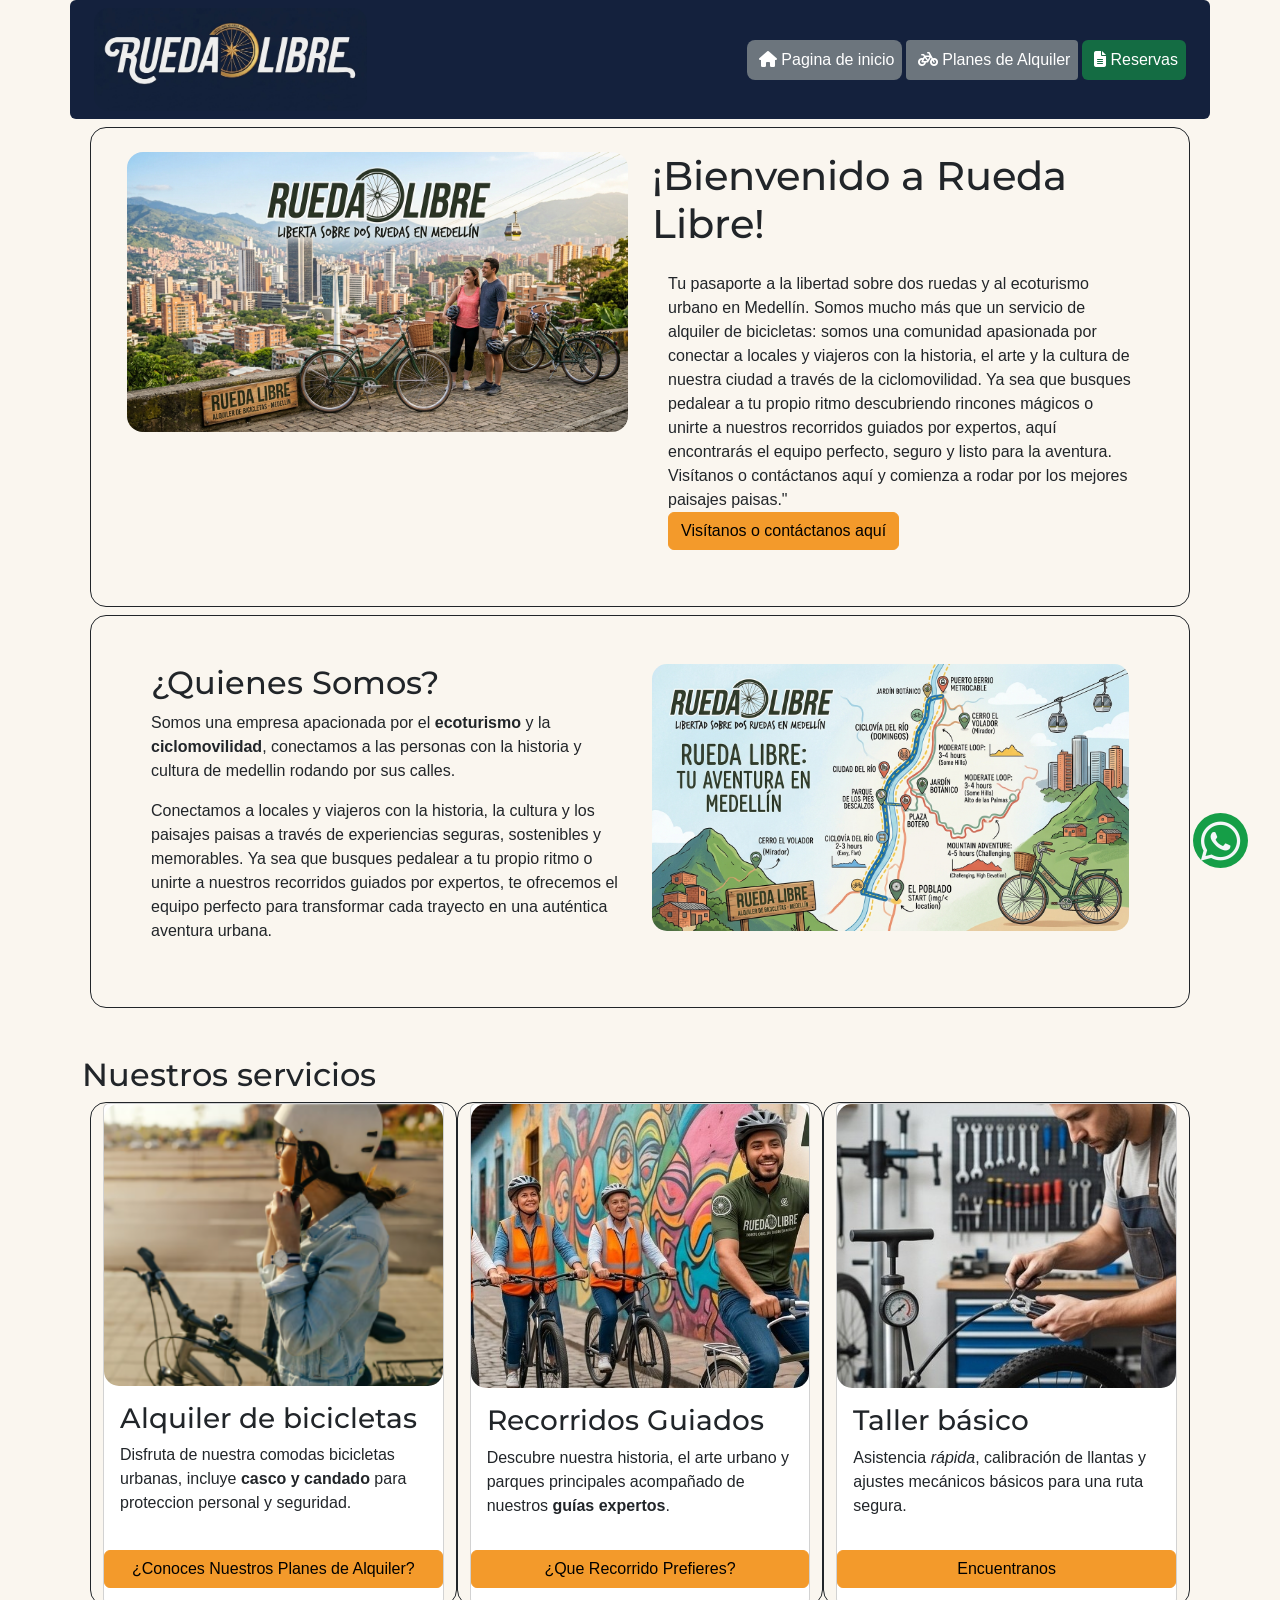
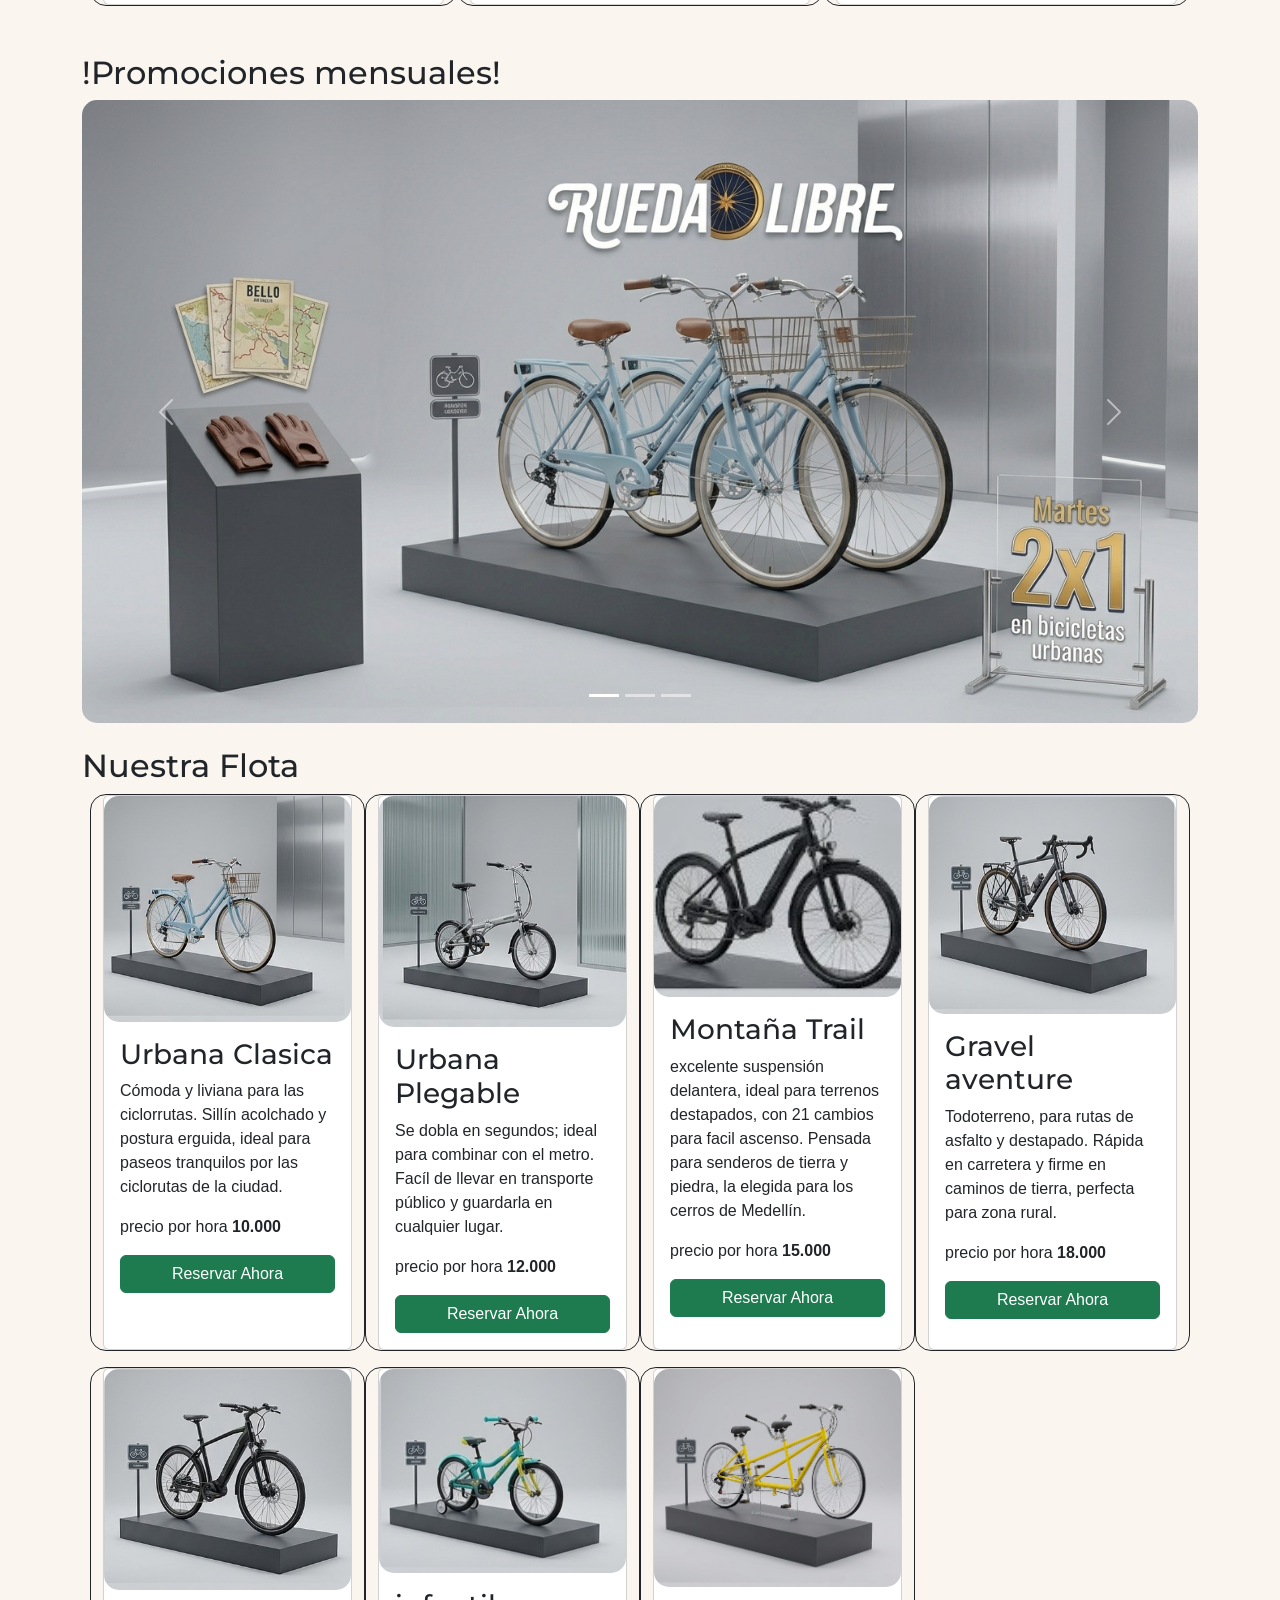
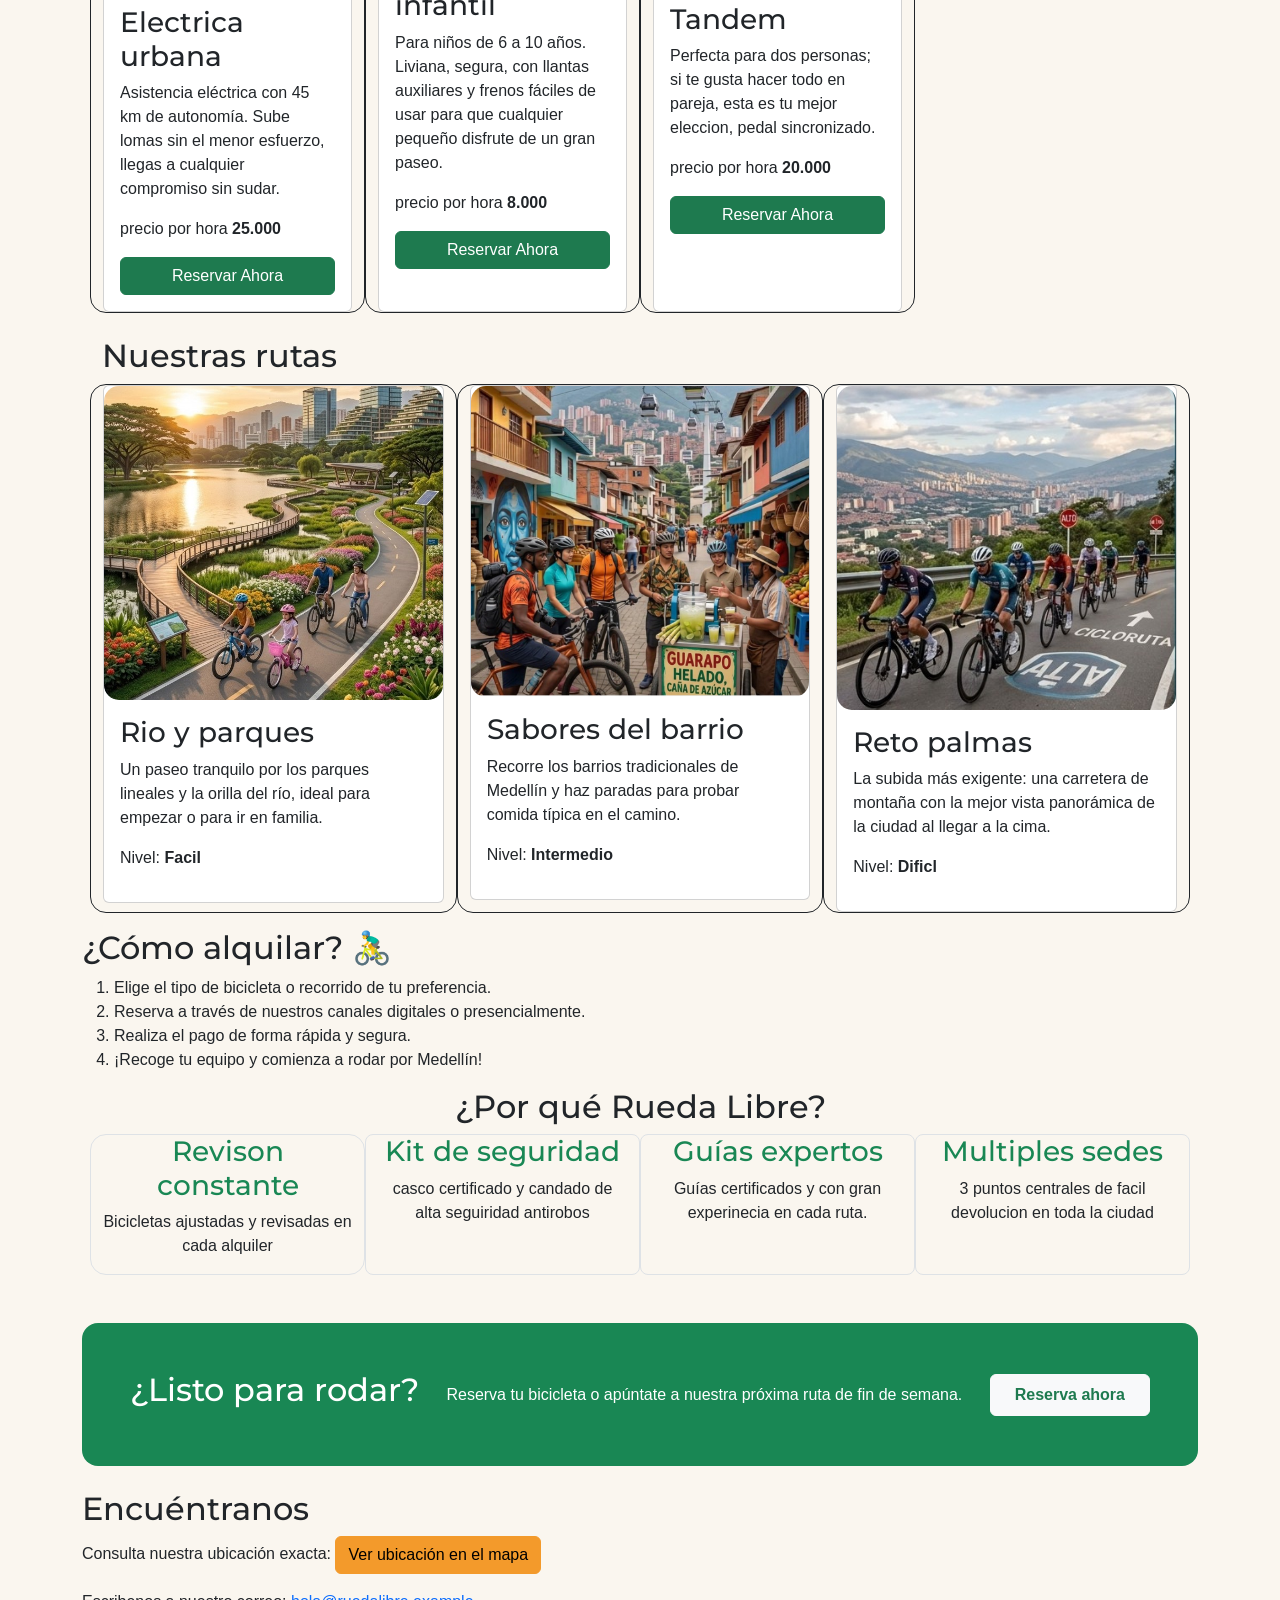
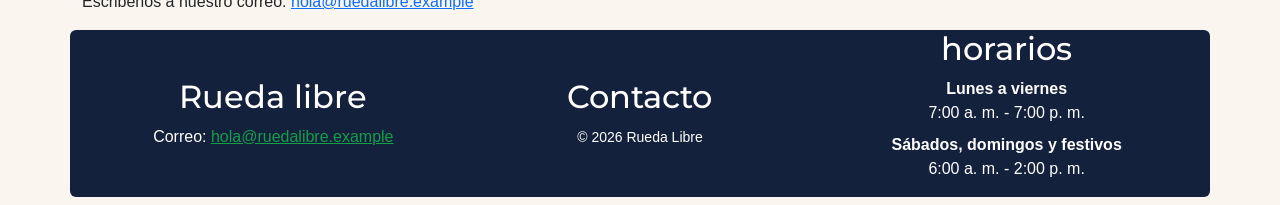
==== index.html @ fce4735b "Rueda Libre v2.0" ====
<!DOCTYPE html>
<html lang="es">

<head>
    <meta charset="UTF-8">
    <meta name="viewport" content="width=device-width, initial-scale=1.0">
    <link rel="stylesheet" href="https://cdn.jsdelivr.net/npm/bootstrap@5.3.8/dist/css/bootstrap.min.css">
    <link rel="stylesheet" href="https://cdnjs.cloudflare.com/ajax/libs/font-awesome/6.7.2/css/all.min.css">
    <link rel="stylesheet" href="https://cdnjs.cloudflare.com/ajax/libs/font-awesome/6.7.2/css/all.css"
        integrity="sha512-GmZYQ9SKTnOea030Tbiat0Y+jhnYLIpsGAe6QTnToi8hI2nNbVMETHeK4wm4MuYMQdrc38x+sX77+kVD01eNsQ=="
        crossorigin="anonymous" referrerpolicy="no-referrer">
    <link rel="preconnect" href="https://fonts.googleapis.com">
    <link rel="preconnect" href="https://fonts.gstatic.com" crossorigin>
    <link href="https://fonts.googleapis.com/css2?family=Montserrat:ital,wght@0,100..900;1,100..900&display=swap"
        rel="stylesheet">
    <link rel="stylesheet" href="./css/style.css">
    <title>Rueda Libre | Alquiler de bicicletas Medellin</title>
</head>

<body>
    <header class="container rounded-2">
        <nav class="navbar navbar-expand-lg w-100">
            <div class="container-fluid">
                <img src="./img/logo.jpeg" alt="logo rueda libre">
                <button class="navbar-toggler bg-light" type="button" data-bs-toggle="collapse" data-bs-target="#menuPrincipal" aria-expanded="false"
                    aria-label="Toggle navigation">
                    <span class="navbar-toggler-icon"></span>
                </button>
                <div class="collapse navbar-collapse" id="menuPrincipal">
                    <ul class="navbar-nav ms-auto">
                        <li class="nav-item py-1">
                            <a class="nav-link active text-white btn btn-lg btn-outline-secondary w-100" aria-current="page" href="index.html"><i class="fa-solid fa-house mx-1"></i>Pagina de inicio</a>
                        </li>
                        <li class="nav-item p-1">
                            <a class="nav-link active text-white btn btn btn-sm btn-outline-secondary w-100" href="./paginas/Tarifas.html"><i class="fa-solid fa-bicycle mx-1"></i>Planes de Alquiler</a>
                        </li>
                        <li class="nav-item py-1">
                            <a class="nav-link active text-white btn btn-success w-100" href="./paginas/Reservas.html"><i class="fa-solid fa-file-lines mx-1"></i>Reservas</a>
                        </li>
                    </ul>
                </div>
            </div>
        </nav>
    </header>
    <main class="container">

<!--------------------- Seccion inicial de bienvenida ----->

        <section class="row mb-2 border border-dark rounded-4 p-4">
            <div class="col-md-6 ">
                <img src="./img/portada.jpeg" class="img-fluid rounded-4" alt="portada, ciclas recorriendo medellin">
            </div>
            <div class="col-md-6 d-flex flex-column">
                <h1>¡Bienvenido a Rueda Libre!</h1>
                <p class="p-3">
                    Tu pasaporte a la libertad sobre dos ruedas
                    y al ecoturismo urbano en Medellín. Somos mucho más que un servicio de
                    alquiler de bicicletas: somos una comunidad apasionada por conectar a
                    locales y viajeros con la historia, el arte y la cultura de nuestra ciudad
                    a través de la ciclomovilidad. Ya sea que busques pedalear a tu propio ritmo
                    descubriendo rincones mágicos o unirte a nuestros recorridos guiados por
                    expertos, aquí encontrarás el equipo perfecto, seguro y listo para la aventura.
                    Visítanos o contáctanos aquí y comienza a rodar por los mejores paisajes paisas."
                    <br>
                    <a href="#encuentranos" class="btn btn-secondary">Visítanos o contáctanos aquí</a>
                </p>
            </div>
            

        </section>
        <section class="row mb-5 border border-dark rounded-4 p-5">            
            <div class="col-md-6">
                <h2>¿Quienes Somos?</h2>
                <p>Somos una empresa apacionada por el <strong>ecoturismo</strong> y la <strong>ciclomovilidad</strong>,
                    conectamos a las personas con la historia y cultura de medellin rodando por sus calles.</p>
                <p>
                    Conectamos a locales y viajeros con la historia, la cultura y los paisajes paisas a través de 
                    experiencias seguras, sostenibles y memorables. Ya sea que busques pedalear a tu propio ritmo 
                    o unirte a nuestros recorridos guiados por expertos, te ofrecemos el equipo perfecto para transformar 
                    cada trayecto en una auténtica aventura urbana.
                </p>
            </div>
            <div class="col-md-6">
                <img src="./img/ruta.jpeg" alt="Ruta del recorrido guiado" class="img-fluid">
            </div>
        </section>        

<!------------ Seccion de presentacion de servicios  --------------------------------->
        
<section class="mb-5">
            <h2>Nuestros servicios</h2>
            <div class="row">
                <div class="col-md-4 border border-dark rounded-4">
                    <div class="card h-100">
                        <img src="./img/alquiler-inicio.png" alt="" class="img-fluid">
                        <div class="card-body">
                            <h3>Alquiler de bicicletas</h3>
                            <p>Disfruta de nuestra comodas bicicletas urbanas, incluye<strong> casco y candado</strong>
                                para
                                proteccion personal y seguridad. </p>
                            </div>
                            <a href="./paginas/Tarifas.html#alquiler" class="btn btn-secondary w-100 mb-3">¿Conoces Nuestros Planes de Alquiler?</a>
                    </div>
                </div>
                <div class="col-md-4 border border-dark rounded-4">
                    <div class="card h-100">
                        <img src="./img/guias_rl.jpeg" alt="" class="img-fluid">
                        <div class="card-body">
                            <h3>Recorridos Guiados</h3>
                            <p>Descubre nuestra historia, el arte urbano y parques principales acompañado de nuestros
                                <strong>guías
                                    expertos</strong>.
                            </p>
                        </div>
                        <a href="./paginas/Tarifas.html#Rutas" class="btn btn-outline btn-secondary w-100 mb-3">¿Que Recorrido Prefieres?</a>
                    </div>
                </div>
                <div class="col-md-4 border border-dark rounded-4">
                    <div class="card h-100">
                        <img src="./img/taller.jpeg" alt="">
                        <div class="card-body">
                            <h3>Taller básico</h3>
                            <p>Asistencia <em>rápida</em>, calibración de llantas y ajustes mecánicos básicos para una
                                ruta
                                segura.
                            </p>
                        </div>
                        <a href="#encuentranos" class="btn btn-secondary w-100 mb-3">Encuentranos</a>
                    </div>

                </div>
            </div>

        </section>

<!--------------------- Seccion del carrusel ------------------------------>

        <section class="my-3">
            <h2>!Promociones mensuales!</h2>
            <div id="carouselExampleIndicators" class="carousel slide" data-bs-ride="carousel">
                <div class="carousel-indicators">
                    <button type="button" data-bs-target="#carouselExampleIndicators" data-bs-slide-to="0" class="active" aria-current="true" aria-label="Slide 1"></button>
                    <button type="button" data-bs-target="#carouselExampleIndicators" data-bs-slide-to="1" aria-label="Slide 2"></button>
                    <button type="button" data-bs-target="#carouselExampleIndicators" data-bs-slide-to="2" aria-label="Slide 3"></button>
                </div>
                <div class="carousel-inner">
                    <div class="carousel-item active" data-bs-interval="4000">
                    <img src="./img/clasica_promo.jpeg" class="d-block w-100" alt="foto de nuetsra ciclas urbanas en promocion de 2x1 los martes">
                    </div>
                    <div class="carousel-item" data-bs-interval="4000">
                    <img src="./img/elec_promo.jpeg" class="d-block w-100" alt="imagen de nuestra cicla en promocion 20 % de descuento en eléctricas de lunes a jueves">
                    </div>
                    <div class="carousel-item" data-bs-interval="4000">
                    <img src="./img/cumple_promo.jpeg" class="d-block w-100" alt="promocion, si cumples años, el recorrido guiado es gratis">
                    </div>
                </div>
                <button class="carousel-control-prev" type="button" data-bs-target="#carouselExampleIndicators" data-bs-slide="prev">
                    <span class="carousel-control-prev-icon" aria-hidden="true"></span>
                    <span class="visually-hidden">Anterior</span>
                </button>
                <button class="carousel-control-next" type="button" data-bs-target="#carouselExampleIndicators" data-bs-slide="next">
                    <span class="carousel-control-next-icon" aria-hidden="true"></span>
                    <span class="visually-hidden">Siguiente</span>
                </button>
            </div>
        </section>

<!--------------------- Seccion Para la flota ------------------------------------------>
        
        <section class="my-4">
            <h2>Nuestra Flota</h2>
            <div class="row">
                <div class="col-md-3 border border-dark rounded-4">
                    <div class="card h-100">
                        <img src="./img/urb_c.jpeg" alt="Bicicleta clasica Urbana" class="imf-fluid">
                        <div class="card-body d-flex flex-column">
                            <h3>Urbana Clasica</h3>
                            <p>Cómoda y liviana para las ciclorrutas. Sillín acolchado y postura erguida, ideal
                                para paseos tranquilos por las ciclorutas de la ciudad.</p>
                            <p>precio por hora <strong>10.000</strong></p>
                            <a class="btn btn-primary" href="../paginas/Reservas.html"
                                aria-label="reserva bicicleta urbana">Reservar Ahora</a>
                        </div>
                    </div>
                </div>
                <div class="col-md-3 border border-dark rounded-4">
                    <div class="card h-100">
                        <img src="./img/ubr_pl.jpeg" alt="Bicicleta urbana plegable" class="img-fluid">
                        <div class="card-body d-flex flex-column">
                            <h3>Urbana Plegable</h3>
                            <p>Se dobla en segundos; ideal para combinar con el metro. Facíl de llevar en transporte
                                público y guardarla en cualquier lugar.</p>
                            <p>precio por hora <strong>12.000</strong></p>
                            <a class="btn btn-primary" href="../paginas/Reservas.html"
                                aria-label="reserva bicicleta Urbana Plegable">Reservar Ahora</a>
                        </div>
                    </div>
                </div>
                <div class="col-md-3 border border-dark rounded-4">
                    <div class="card h-100">
                        <img src="./img/mont_tr.jpeg" alt="Bicicleta para montaña" class="img-fluid">
                        <div class="card-body d-flex flex-column">
                            <h3>Montaña Trail</h3>
                            <p>excelente suspensión delantera, ideal para terrenos destapados, con 21 cambios para
                                facil
                                ascenso. Pensada para senderos de tierra y piedra, la elegida para los cerros de
                                Medellín.</p>
                            <p>precio por hora <strong>15.000</strong></p>
                            <a class="btn btn-primary" href="../paginas/Reservas.html"
                                aria-label="reserva bicicleta Montaña Trail">Reservar Ahora</a>
                        </div>
                    </div>
                </div>
                <div class="col-md-3 border border-dark rounded-4">
                    <div class="card h-100">
                        <img src="./img/gr_av.jpeg" alt="Bicicleta Gravel aventure" class="img-fluid">
                        <div class="card-body d-flex flex-column">
                            <h3>Gravel aventure</h3>
                            <p>Todoterreno, para rutas de asfalto y destapado. Rápida en carretera y firme en
                                caminos de tierra,
                                perfecta para zona rural.</p>
                            <p>precio por hora <strong>18.000</strong></p>
                            <a class="btn btn-primary" href="../paginas/Reservas.html"
                                aria-label="reserva bicicleta Gravel Aventure">Reservar Ahora</a>
                        </div>
                    </div>
                </div>
            </div>
            <div class="row mt-3">
                <div class="col-md-3 border border-dark rounded-4">
                    <div class="card h-100">
                        <img src="./img/ele_urb.jpeg" alt="Bicicleta electrica urbana">
                        <div class="card-body d-flex flex-column">
                            <h3>Electrica urbana</h3>
                            <p>Asistencia eléctrica con 45 km de autonomía. Sube lomas sin el menor esfuerzo, llegas
                                a cualquier
                                compromiso sin sudar.</p>
                            <p>precio por hora <strong>25.000</strong></p>
                            <a class="btn btn-primary" href="../paginas/Reservas.html"
                                aria-label="reserva bicicleta Electrica Urbana">Reservar Ahora</a>
                        </div>
                    </div>
                </div>
                <div class="col-md-3 border border-dark rounded-4">
                    <div class="card h-100">
                        <img src="./img/infan.jpeg" alt="Bicicleta para niños">
                        <div class="card-body d-flex flex-column">
                            <h3>infantil</h3>
                            <p>Para niños de 6 a 10 años. Liviana, segura, con llantas auxiliares y frenos fáciles
                                de usar para
                                que
                                cualquier pequeño disfrute de un gran paseo.</p>
                            <p>precio por hora <strong>8.000</strong></p>
                            <a class="btn btn-primary" href="../paginas/Reservas.html"
                                aria-label="reserva bicicleta Infantil">Reservar Ahora</a>
                        </div>
                    </div>
                </div>
                <div class="col-md-3 border border-dark rounded-4">
                    <div class="card h-100">
                        <img src="./img/tad_av.jpeg" alt="Bicicleta Para dos personas">
                        <div class="card-body d-flex flex-column">
                            <h3>Tandem</h3>
                            <p>Perfecta para dos personas; si te gusta hacer todo en pareja, esta es tu mejor
                                eleccion, pedal
                                sincronizado.</p>
                            <p>precio por hora <strong>20.000</strong></p>
                            <a class="btn btn-primary " href="../paginas/Reservas.html"
                                aria-label="reserva bicicleta Tadem Aventure">Reservar Ahora</a>
                        </div>
                    </div>
                </div>
            </div>

        </section>

<!--------------------- Seccion para los recorridos guiados --------------------------------------->
        
        <section class="mb-3">
            <div class="row mt-3">
                <h2>Nuestras rutas</h2>
                <div class="col-md-4 border border-dark rounded-4">
                    <div class="card ">
                        <img src="./img/r_parque.jpeg" alt="Representacion de los recorridos rio y parques"
                            aria-label="Representacion del recorrido rio y parques">
                        <div class="card-body">
                            <h3>Rio y parques</h3>
                            <p>Un paseo tranquilo por los parques lineales y la orilla del río, ideal para empezar o
                                para ir en
                                familia.</p>
                            <p> Nivel: <strong>Facil</strong></p>
                        </div>
                    </div>
                </div>
                <div class="col-md-4 border border-dark rounded-4">
                    <div class="card ">
                        <img src="./img/r_barrio.jpeg" alt="Imagen barrio"
                            aria-label="representacion del recorrido en los barrios de medellin">                    
                        <div class="card-body">
                            <h3>Sabores del barrio</h3>
                            <p> Recorre los barrios tradicionales de Medellín y haz paradas para probar comida típica en el
                                camino.</p>
                            <p> Nivel: <strong>Intermedio</strong></p>
                        </div>
                    </div>
                </div>
                <div class="col-md-4 border border-dark rounded-4">
                    <div class="card">
                        <img src="./img/r_palmas.jpeg" alt="representacion palmas medellin"
                            aria-label="representacion del recorrido en el lugar palmas de medellin">
                        <div class="card-body">
                            <h3>Reto palmas</h3>
                            <p>La subida más exigente: una carretera de montaña con la mejor vista panorámica de la
                                ciudad
                                al llegar a la cima.</p>
                            <p>Nivel: <strong>Dificl</strong></p>
                        </div>
                    </div>
                </div>
        </section>

<!--------------------- Seccion de instrucciones, beneficios y contacto --------------------------------------->

        <section>
            <article>
                <h2>¿Cómo alquilar? 🚴‍♂️</h2>
                <ol>
                    <li>Elige el tipo de bicicleta o recorrido de tu preferencia.</li>
                    <li>Reserva a través de nuestros canales digitales o presencialmente.</li>
                    <li>Realiza el pago de forma rápida y segura.</li>
                    <li>¡Recoge tu equipo y comienza a rodar por Medellín!</li>
                </ol>
            </article>            
        </section>
        <section>
            <div class="text-center mb-5">
                <h2>¿Por qué Rueda Libre?</h2>
                <div class="row">
                    <div class="col-md-3 border rounded-4">
                        <h3 class="text-success">Revison constante</h3>
                        <p>Bicicletas ajustadas y revisadas en cada alquiler</p>
                    </div>
                    <div class="col-md-3 border rounded-3">
                        <h3 class="text-success">Kit de seguridad</h3>
                        <p>casco certificado y candado de alta seguiridad antirobos</p>
                    </div>
                    <div class="col-md-3 border rounded-3">
                        <h3 class="text-success">Guías expertos</h3>
                        <p>Guías certificados y con gran experinecia en cada ruta.</p>
                    </div>
                    <div class="col-md-3 border rounded-3">
                        <h3 class="text-success">Multiples sedes</h3>
                        <p>3 puntos centrales de facil devolucion en toda la ciudad</p>
                    </div>
                </div>
            </div>
            <div
                class="text-primary bg-success p-4 p-md-5 rounded-4 d-flex flex-column flex-md-row justify-content-between align-items-center gap-4">
                <h2 class="text-white">¿Listo para rodar?</h2>
                <p class="mb-0 text-white">Reserva tu bicicleta o apúntate a nuestra próxima ruta de fin de
                    semana.</p>
                <a href="../paginas/Reservas.html" class="btn btn-light fw-bold px-4 py-2 text-primary text-nowrap">
                    Reserva ahora
                </a>
            </div>
        </section>

        <section class="mt-4" id="encuentranos">
            <h2>Encuéntranos</h2>
            <p>Consulta nuestra ubicación exacta: <a href="https://maps.google.com" target="_blank" class="btn btn-secondary">Ver ubicación en el
                    mapa</a></p>
            <p>Escribenos a nuestro correo: <a href="mailto:hola@ruedalibre.example">hola@ruedalibre.example</a></p>

        </section>
    </main>

<!--------------------- Seccion para boton flotante y footer --------------------------------------->

    <aside>
        <a href="https://wa.me/573113039685" target="_blank" class="whatsapp-flotante" aria-label="Contáctanos por WhatsApp">
            <i class="fa-brands fa-whatsapp"></i></a>
    </aside>
<!--------------------------------------------------------------------------------------------------------->    
    <footer class="container rounded-2">
        <div class="row">
            <div class="col-md-4 text-center mt-5">
                <h2>Rueda libre</h2>
                <address>
                    Correo: <a href="mailto:hola@ruedalibre.example">hola@ruedalibre.example</a>
                </address>
            </div>

            <div class="col-md-4 text-center mt-5">
                <h2>Contacto</h2>
                <small>&copy; 2026 Rueda Libre</small>
            </div>

            <div class="col-md-4 text-center">
                <h2>horarios</h2>
                <dl>
                    <dt>Lunes a viernes</dt>
                    <dd>7:00 a. m. - 7:00 p. m.</dd>
                    <dt>Sábados, domingos y festivos</dt>
                    <dd>6:00 a. m. - 2:00 p. m.</dd>
                </dl>
            </div>
        </div>


    </footer>
    <script src="https://cdn.jsdelivr.net/npm/bootstrap@5.3.3/dist/js/bootstrap.bundle.min.js"></script>
</body>

</html>
---- css/style.css ----
:root {
    --fuente-titulos: "Montserrat", sans-serif;
    --fuente-texto: "Open Sans", sans-serif;
    --verde-ruta: #1E7A4F;
    --naranja-pedal: #F39A2B;
    --azul-noche: #14213D;
    --crema: #FAF6EF;
    --gris-asfalto: #5B6470;
    
    --bs-primary: var(--verde-ruta);
    --bs-primary-rgb: 30, 122, 79;
    --bs-secondary:var(--naranja-pedal);
    --bs-secondary-rgb: 243, 154, 43;
}
.btn-primary{
    --bs-btn-bg: var(--verde-ruta);
    --bs-btn-border-color: var(--verde-ruta);
    --bs-btn-color: white;
    --bs-btn-hover-bg: var(--azul-noche);
    --bs-btn-hover-border-color: var(--verde-ruta);
}
.btn-secondary{
    --bs-btn-bg: #F39A2B;
    --bs-btn-color: black;
    --bs-btn-border-color: #F39A2B;
    --bs-btn-hover-bg: var(--azul-noche);
    --bs-btn-hover-border-color: #c9791e;
}
*,
*::before,
*::after {
    box-sizing: border-box;
}
body {
    font-family: var(--fuente-texto);
    width: 100%;
    min-height: 100vh;
    background-color: var(--crema);    
}
header{
    background-color: var(--azul-noche);
    color: white;
          
}
header .btn:hover {
    transform: scale(0.9);
    transition: 0.2s;
}
header img{
    width: 25%;
    height: auto;
}
.row{
    margin: 0.5rem;
    border-radius: 15%;
}
main, header, footer{
    max-width: 70rem;
    margin: 0 auto;
    padding: 0 1rem;    
}
h1, h2, h3, h4, h5, h6 {
    font-family: var(--fuente-titulos);
}
img{
    max-width: 100%;
    height: auto;
    border-radius: 15px;
    
}
.celda-electrica{
    position: relative;
}

.etiqueta-nuevo {
    position: absolute;
    top: 0.2rem; 
    right: 0.5rem; 
    background-color: var(--verde-ruta);
    color: #ffffff;
    padding: 0.15rem 0.5rem;
    font-size: 0.7rem;
    font-weight: 700;
    border-radius: 999px;
}
footer{
    width: 100%;
    background-color: var(--azul-noche);
    color: white;
    padding: 0 0.5rem;
}  
footer a{
    color: #159e47;
}

table {
    width: 100%;
    border-collapse: collapse;
    margin-bottom: 1.5rem;
}
th, td {
    padding: 0.8rem 1rem;
    border: 1px solid;
    text-align: left;
}

/*=============== formulario ===============*/

legend{
    font-weight: 700;
    padding: 0 0.5rem;
}

form input, select, textarea{
    width: 100%;
    padding: 0.8rem;
    border: 1px solid;
    border-radius: 4px;
}
form div:has(input[type="radio"]){
    flex-direction: row;
    align-items: center;
    gap: 0.5rem;
    width: auto;
}




/* ============================== boton whatsapp flotante =================*/
.whatsapp-flotante {
    position: fixed;
    bottom: 2rem;
    right: 2rem;
    background-color: #159e47;
    color: rgb(230, 228, 228);
    
    border-radius: 50%;
    width: 55px;
    height: 55px;
    align-items: center;
    justify-content: center;    
}
.whatsapp-flotante i {
    font-size: 45px;
    color: #f4f6f8;
    line-height: 1;
    padding: 8px;
    position: relative;
    bottom: 2px;
    
}
.whatsapp-flotante :hover{
    transform: scale(1.2);
}
/*========================= botones y enlaces =====================*/
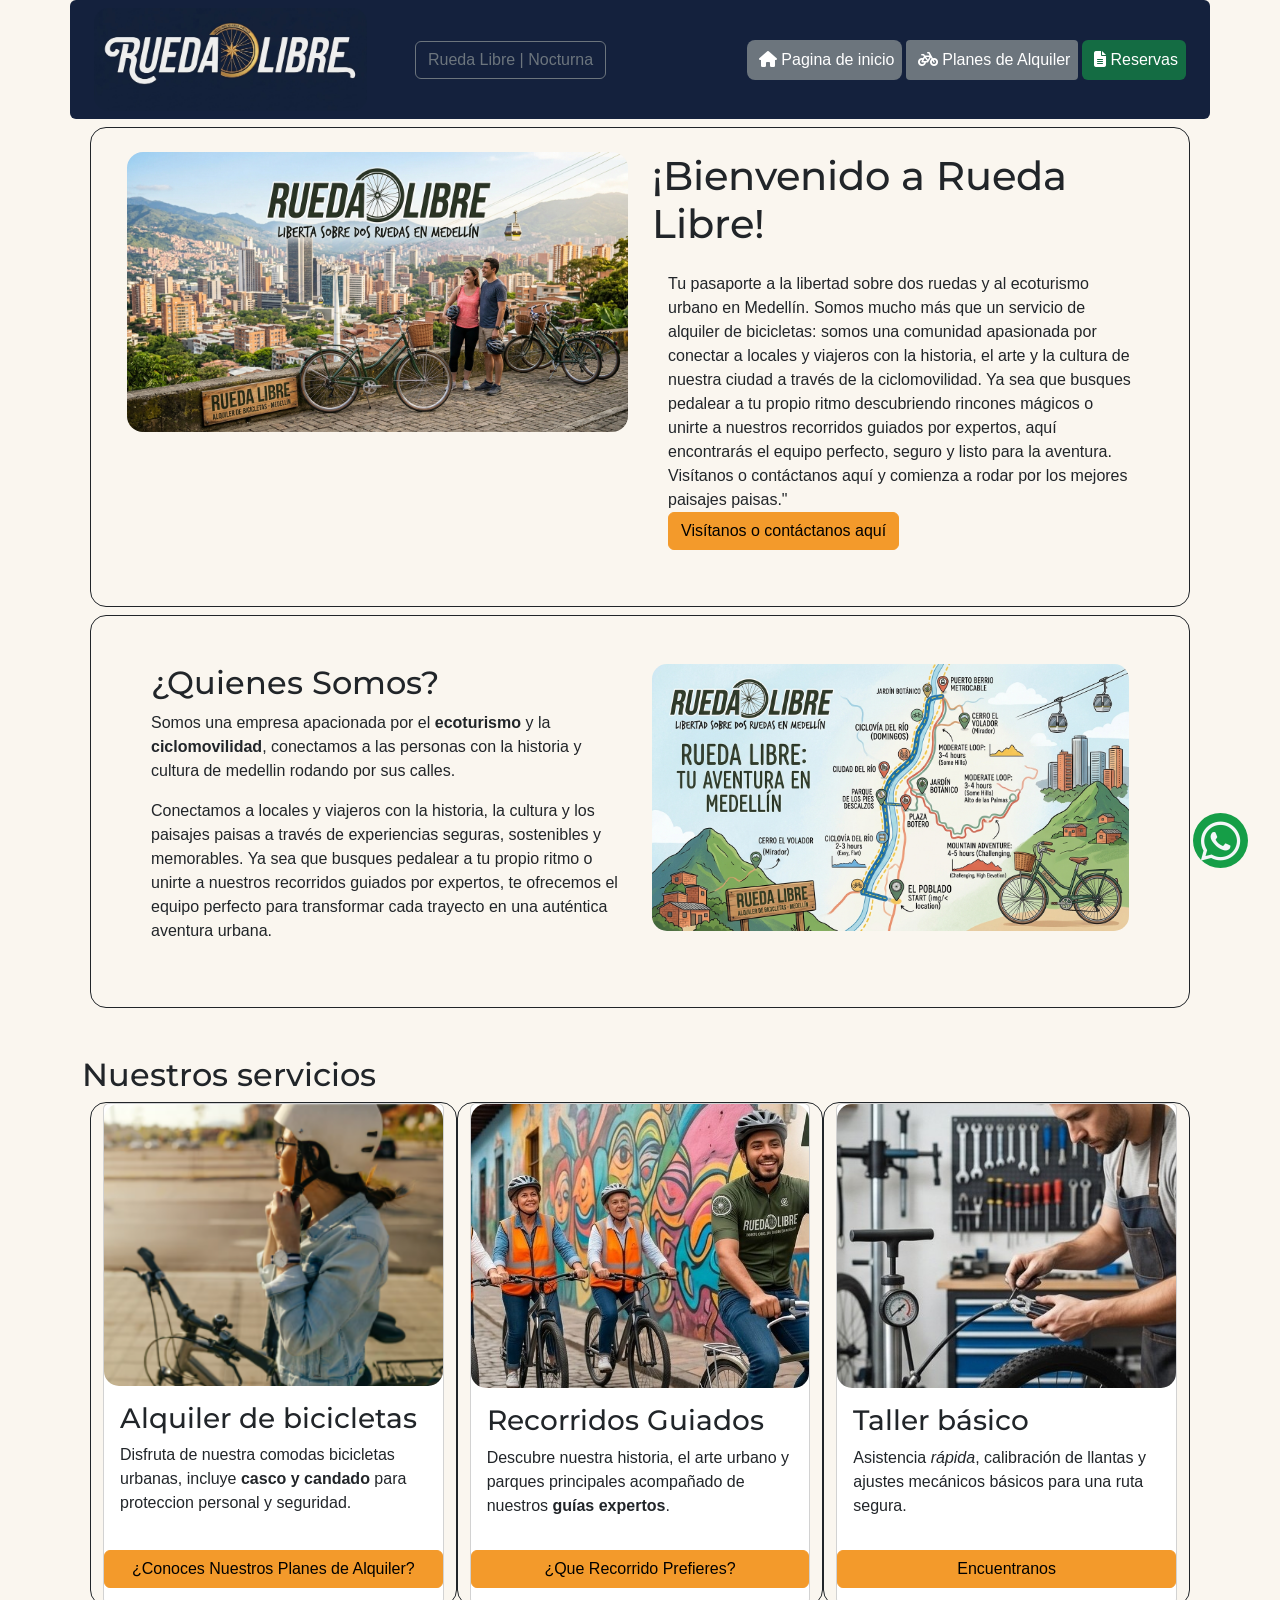
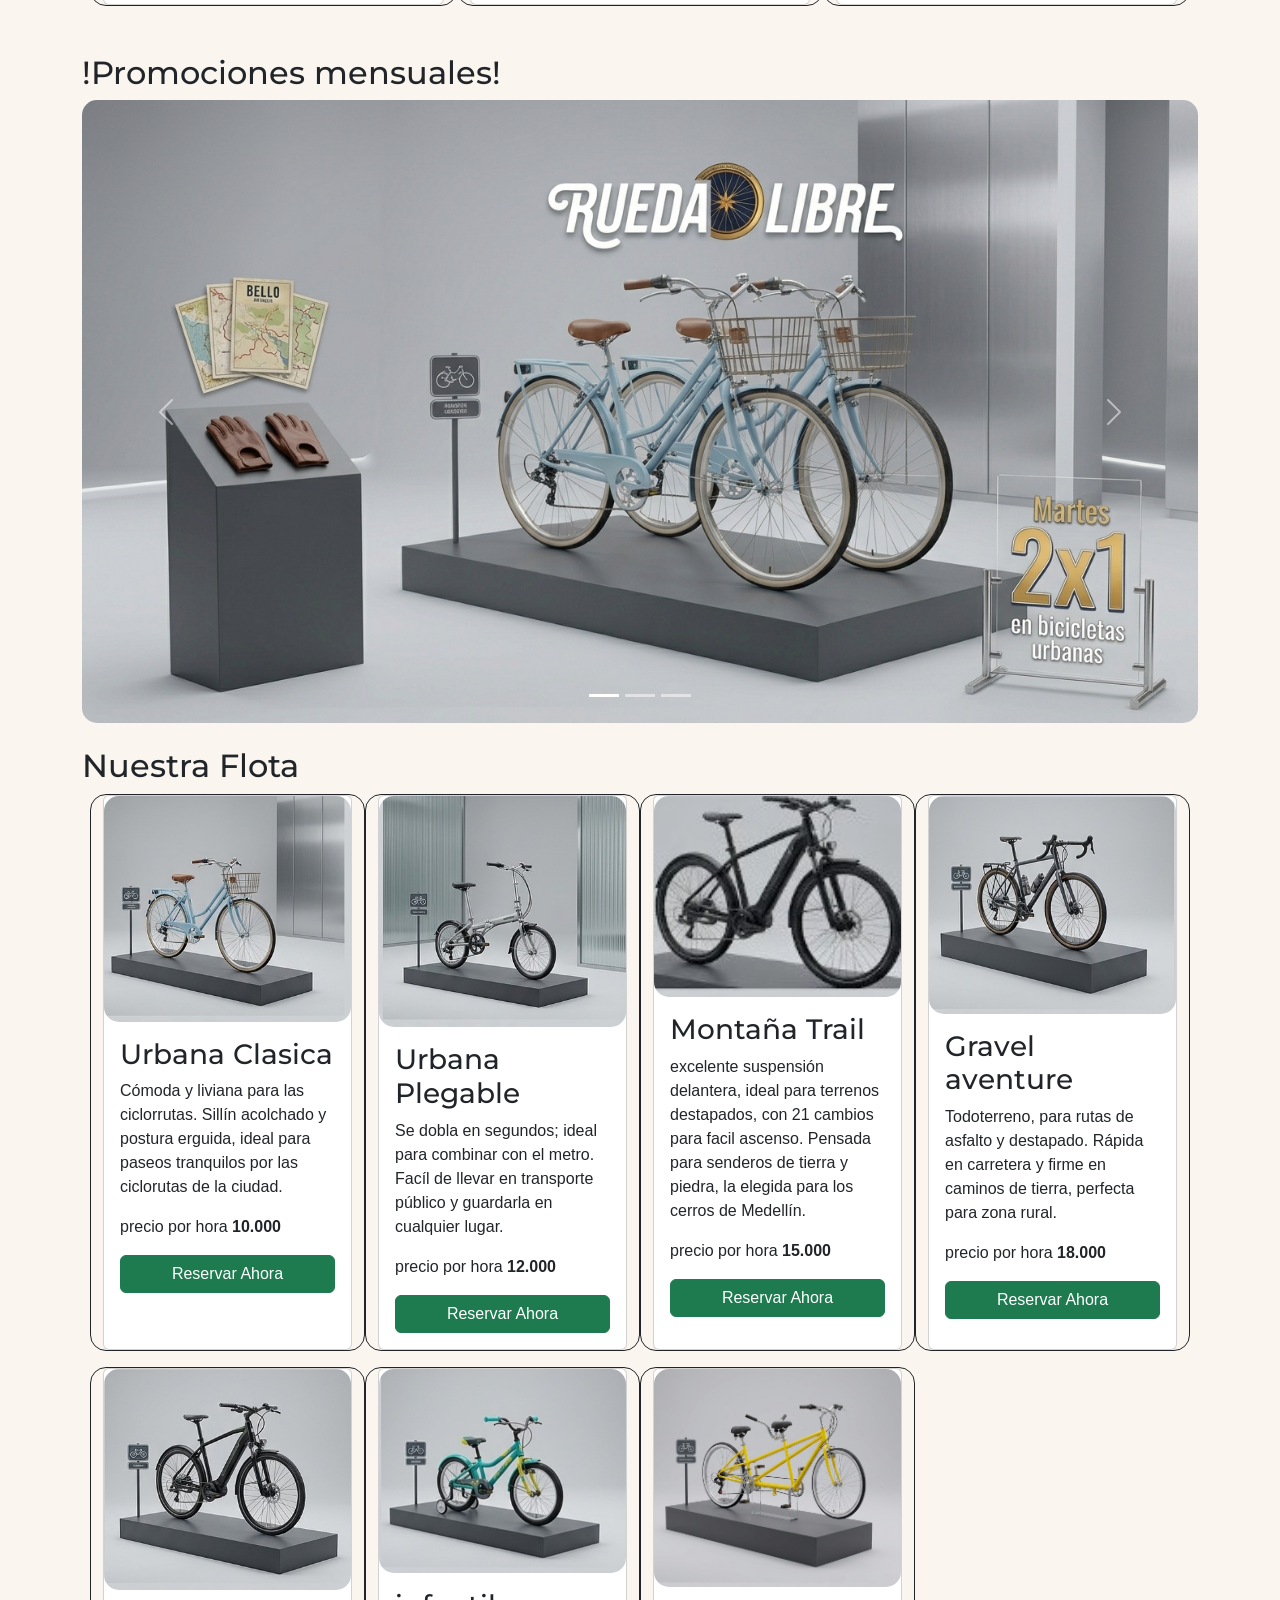
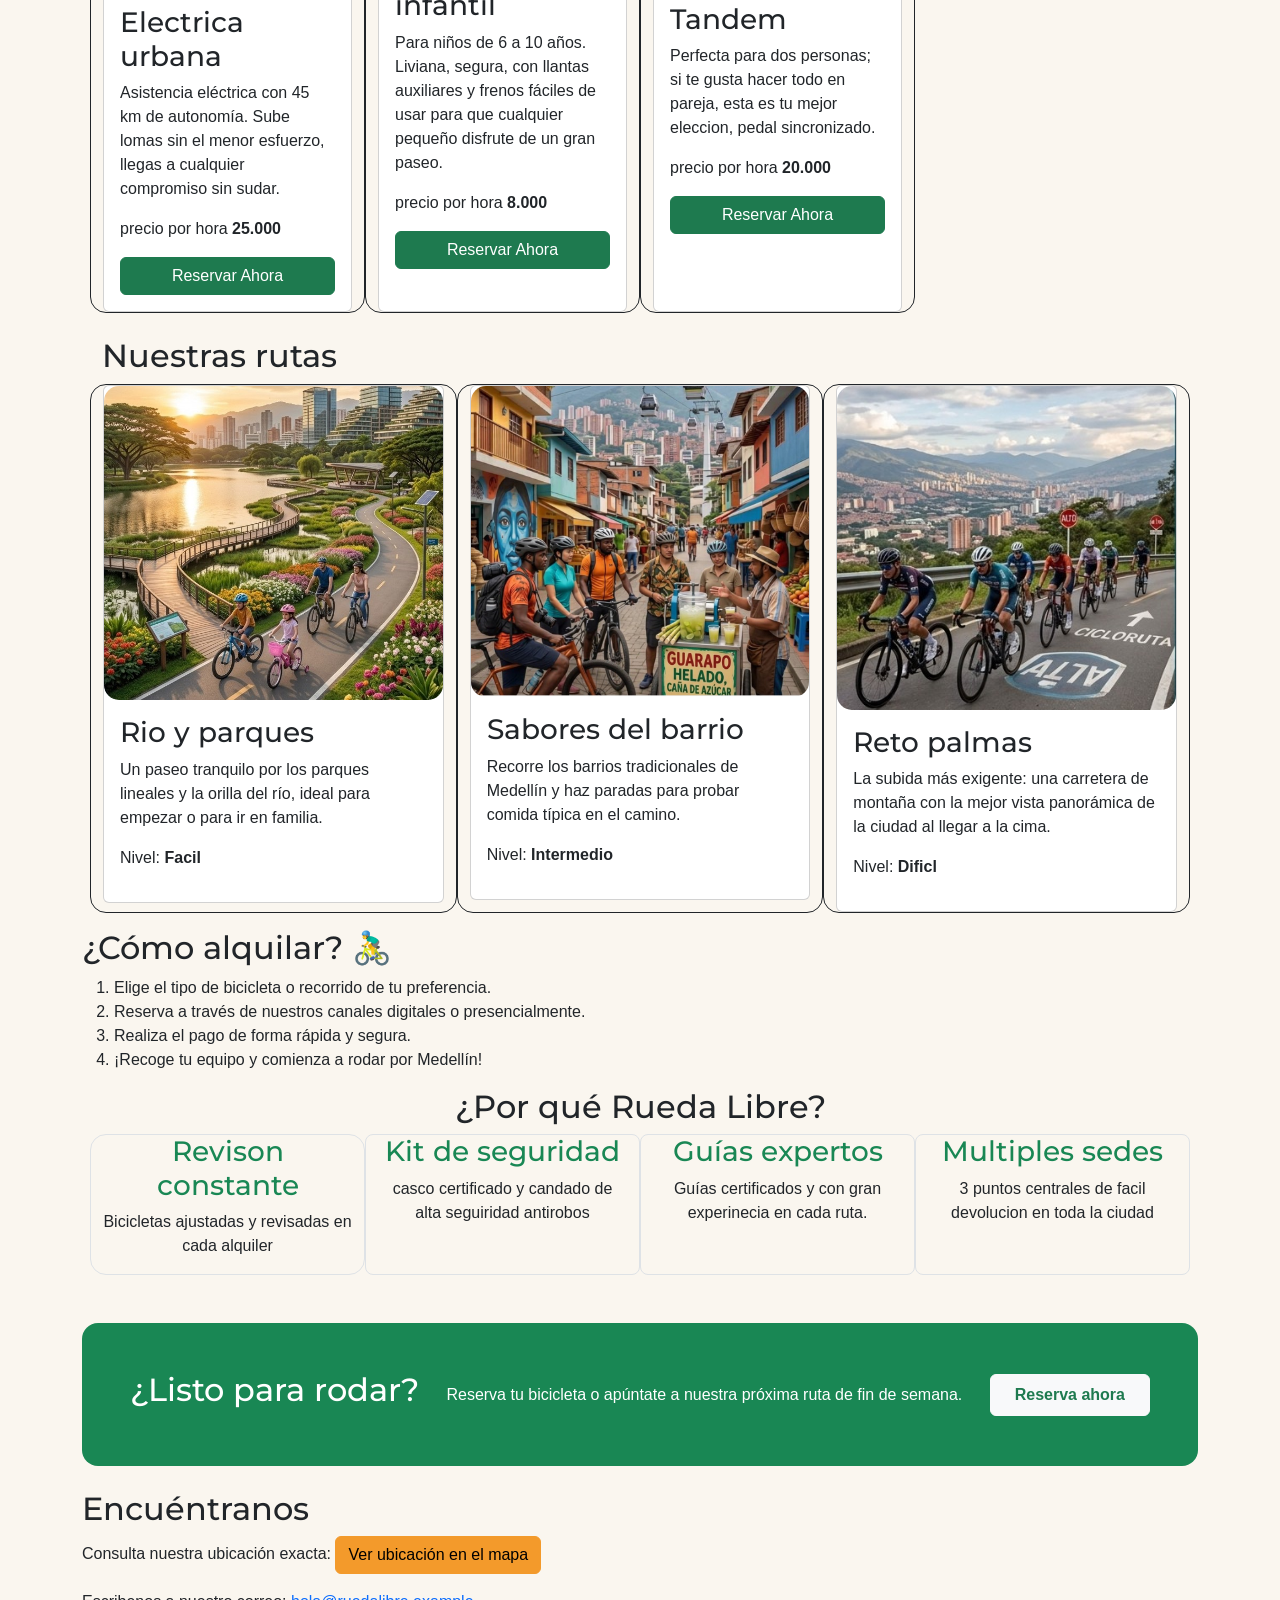
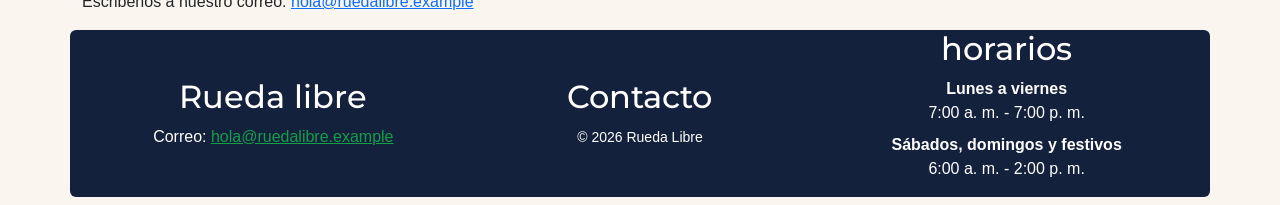
==== commit 2c6aeb15: "feat: empiezo con rueda nocturna" ====
--- a/index.html
+++ b/index.html
@@ -22,6 +22,11 @@
         <nav class="navbar navbar-expand-lg w-100">
             <div class="container-fluid">
                 <img src="./img/logo.jpeg" alt="logo rueda libre">
+<!-----------------------------------===============================btn Rueda libre | nocturna =====--->                
+                <a href="./nocturna/prototipo.html" class="btn btn-outline-secondary mx-5">
+                    Rueda Libre | Nocturna
+                </a>
+                
                 <button class="navbar-toggler bg-light" type="button" data-bs-toggle="collapse" data-bs-target="#menuPrincipal" aria-expanded="false"
                     aria-label="Toggle navigation">
                     <span class="navbar-toggler-icon"></span>
@@ -178,7 +183,7 @@
                             <p>Cómoda y liviana para las ciclorrutas. Sillín acolchado y postura erguida, ideal
                                 para paseos tranquilos por las ciclorutas de la ciudad.</p>
                             <p>precio por hora <strong>10.000</strong></p>
-                            <a class="btn btn-primary" href="../paginas/Reservas.html"
+                            <a class="btn btn-primary" href="./paginas/Reservas.html"
                                 aria-label="reserva bicicleta urbana">Reservar Ahora</a>
                         </div>
                     </div>
@@ -191,7 +196,7 @@
                             <p>Se dobla en segundos; ideal para combinar con el metro. Facíl de llevar en transporte
                                 público y guardarla en cualquier lugar.</p>
                             <p>precio por hora <strong>12.000</strong></p>
-                            <a class="btn btn-primary" href="../paginas/Reservas.html"
+                            <a class="btn btn-primary" href="./paginas/Reservas.html"
                                 aria-label="reserva bicicleta Urbana Plegable">Reservar Ahora</a>
                         </div>
                     </div>
@@ -206,7 +211,7 @@
                                 ascenso. Pensada para senderos de tierra y piedra, la elegida para los cerros de
                                 Medellín.</p>
                             <p>precio por hora <strong>15.000</strong></p>
-                            <a class="btn btn-primary" href="../paginas/Reservas.html"
+                            <a class="btn btn-primary" href="./paginas/Reservas.html"
                                 aria-label="reserva bicicleta Montaña Trail">Reservar Ahora</a>
                         </div>
                     </div>
@@ -220,7 +225,7 @@
                                 caminos de tierra,
                                 perfecta para zona rural.</p>
                             <p>precio por hora <strong>18.000</strong></p>
-                            <a class="btn btn-primary" href="../paginas/Reservas.html"
+                            <a class="btn btn-primary" href="./paginas/Reservas.html"
                                 aria-label="reserva bicicleta Gravel Aventure">Reservar Ahora</a>
                         </div>
                     </div>
@@ -236,7 +241,7 @@
                                 a cualquier
                                 compromiso sin sudar.</p>
                             <p>precio por hora <strong>25.000</strong></p>
-                            <a class="btn btn-primary" href="../paginas/Reservas.html"
+                            <a class="btn btn-primary" href="./paginas/Reservas.html"
                                 aria-label="reserva bicicleta Electrica Urbana">Reservar Ahora</a>
                         </div>
                     </div>
@@ -251,7 +256,7 @@
                                 que
                                 cualquier pequeño disfrute de un gran paseo.</p>
                             <p>precio por hora <strong>8.000</strong></p>
-                            <a class="btn btn-primary" href="../paginas/Reservas.html"
+                            <a class="btn btn-primary" href="./paginas/Reservas.html"
                                 aria-label="reserva bicicleta Infantil">Reservar Ahora</a>
                         </div>
                     </div>
@@ -265,7 +270,7 @@
                                 eleccion, pedal
                                 sincronizado.</p>
                             <p>precio por hora <strong>20.000</strong></p>
-                            <a class="btn btn-primary " href="../paginas/Reservas.html"
+                            <a class="btn btn-primary " href="./paginas/Reservas.html"
                                 aria-label="reserva bicicleta Tadem Aventure">Reservar Ahora</a>
                         </div>
                     </div>
@@ -359,7 +364,7 @@
                 <h2 class="text-white">¿Listo para rodar?</h2>
                 <p class="mb-0 text-white">Reserva tu bicicleta o apúntate a nuestra próxima ruta de fin de
                     semana.</p>
-                <a href="../paginas/Reservas.html" class="btn btn-light fw-bold px-4 py-2 text-primary text-nowrap">
+                <a href="./paginas/Reservas.html" class="btn btn-light fw-bold px-4 py-2 text-primary text-nowrap">
                     Reserva ahora
                 </a>
             </div>
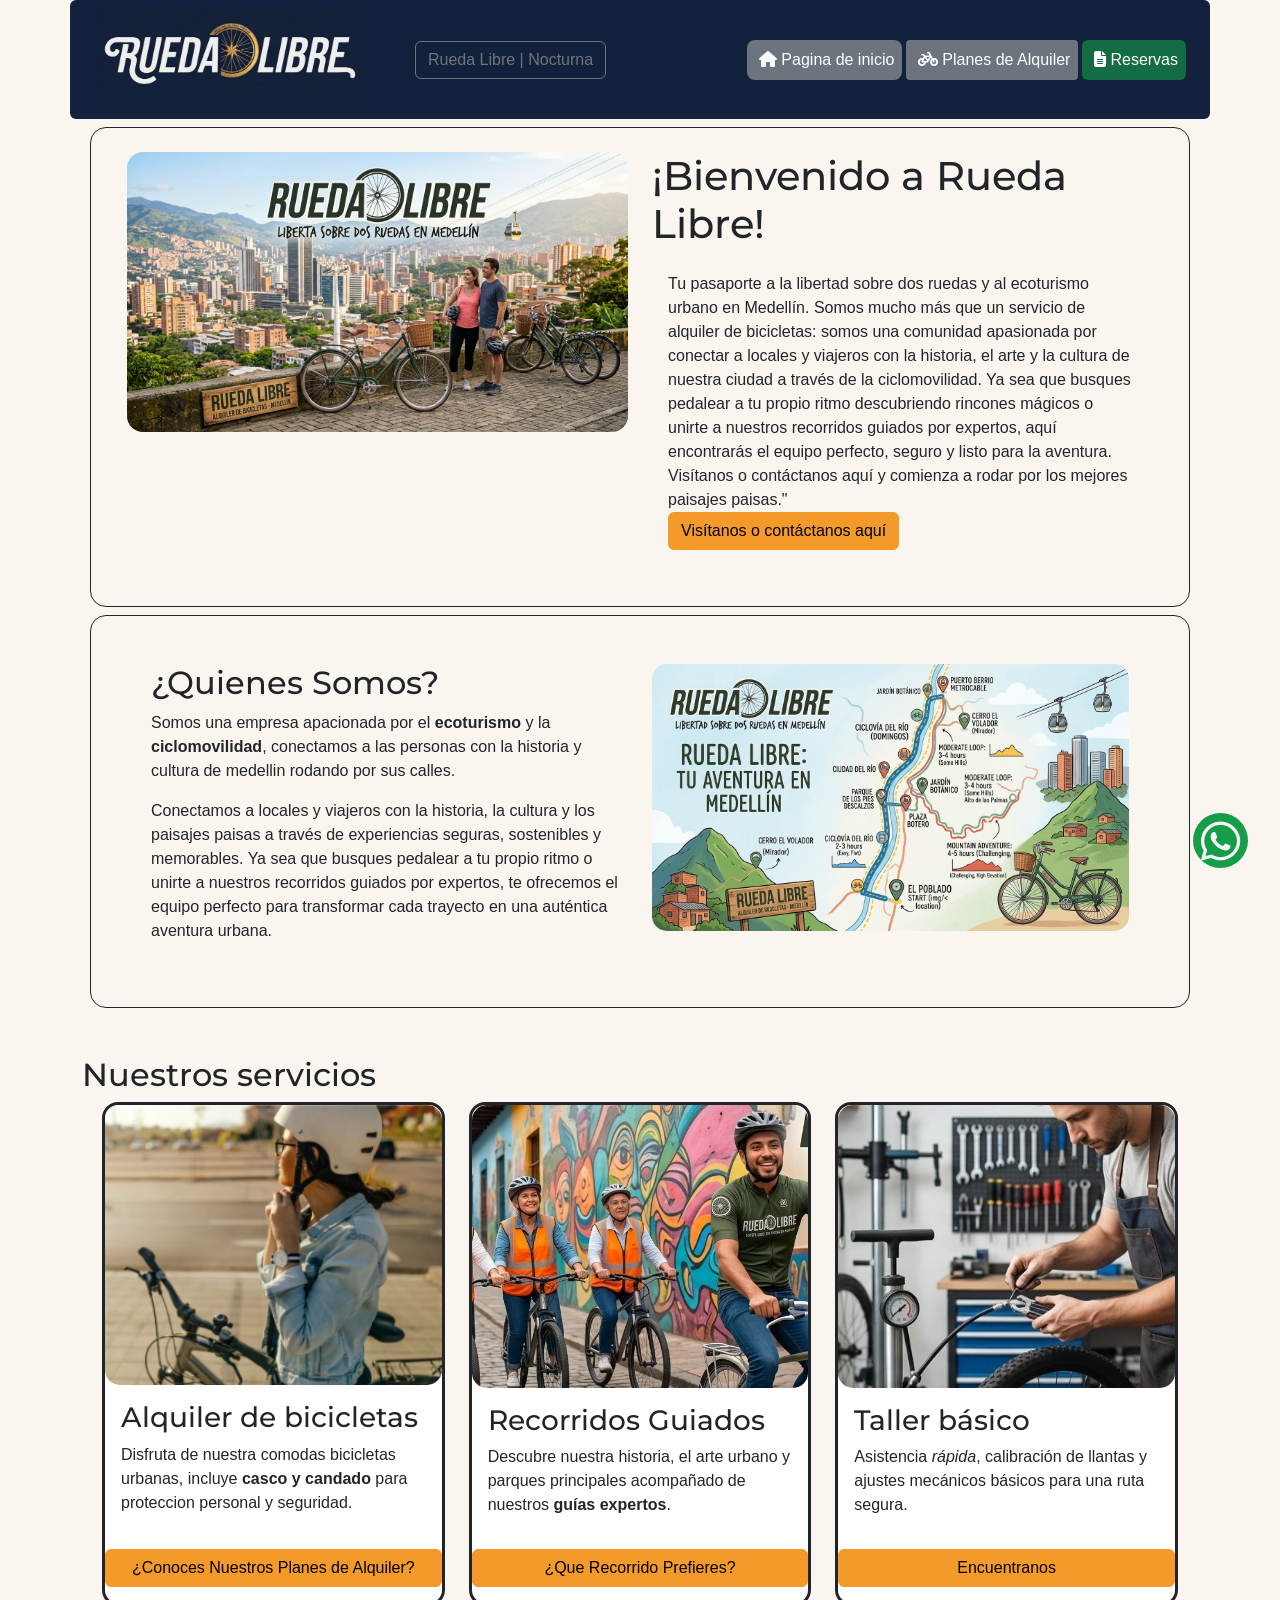
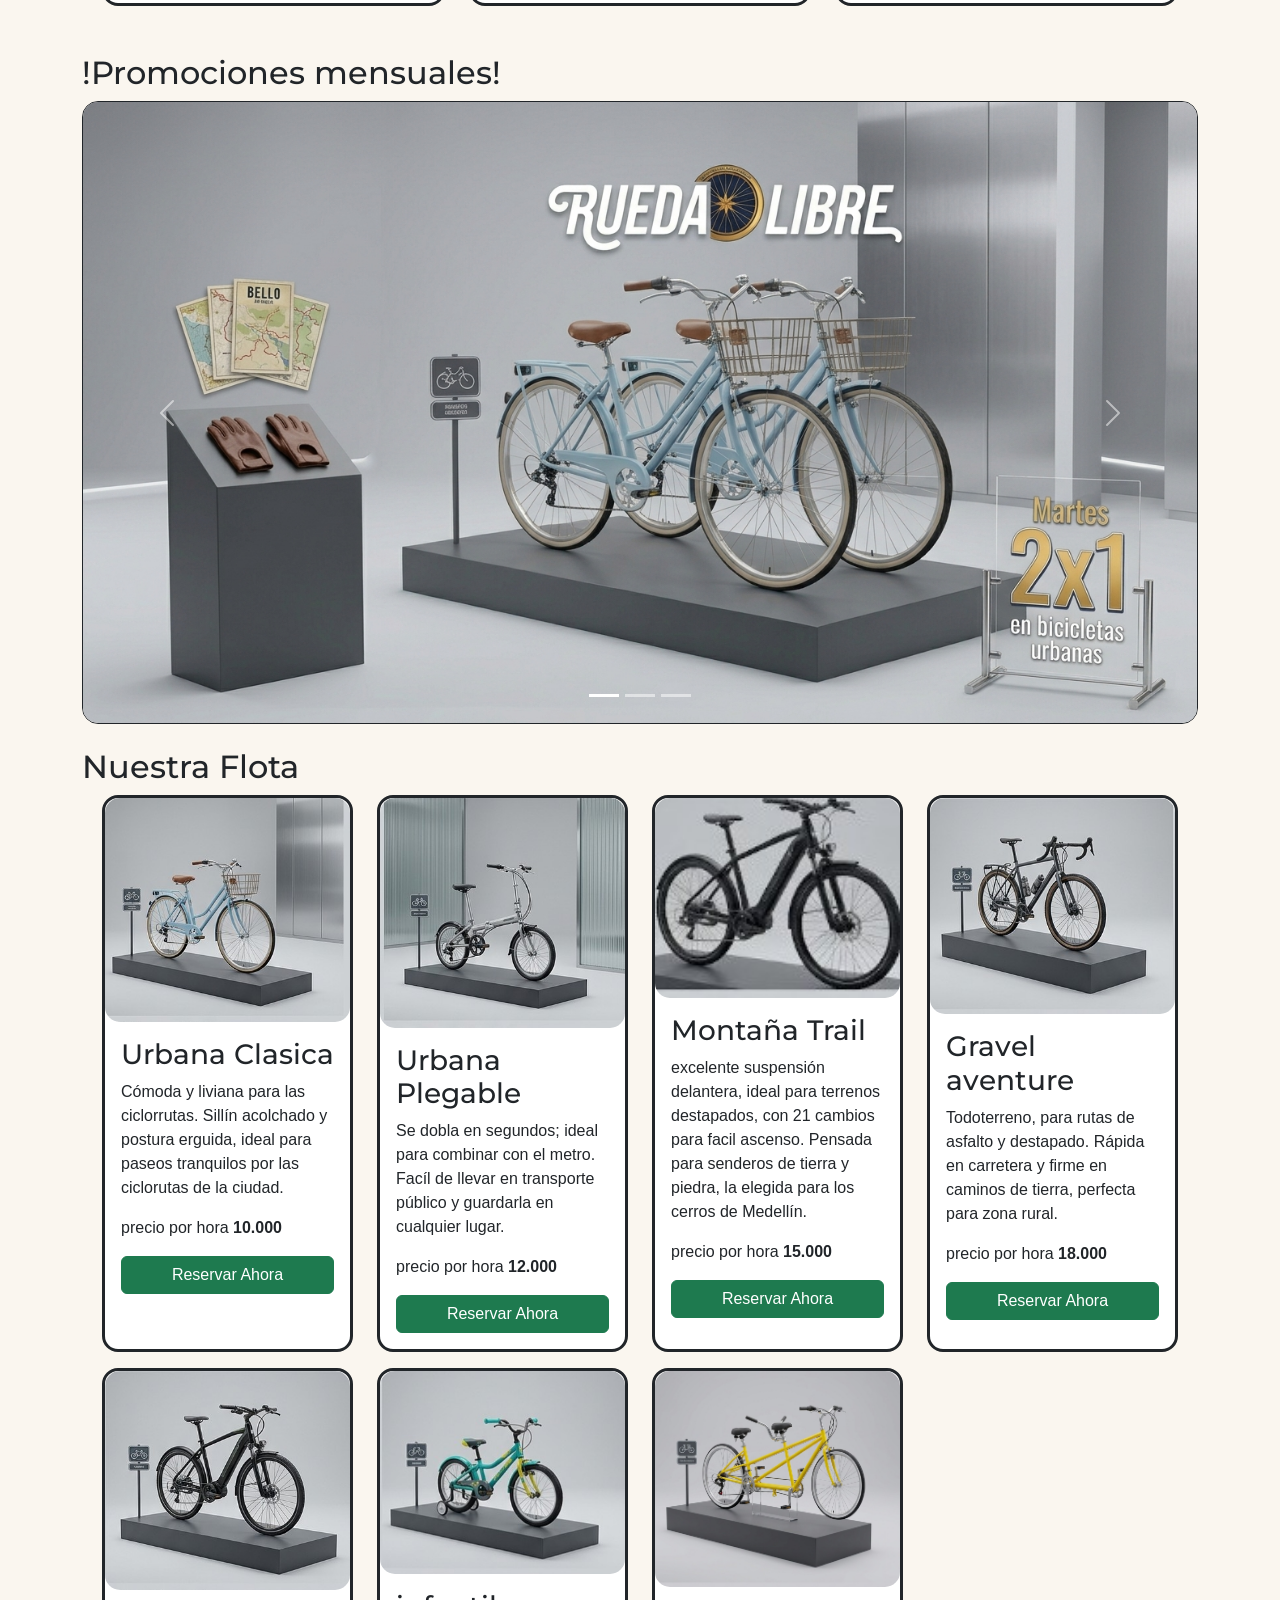
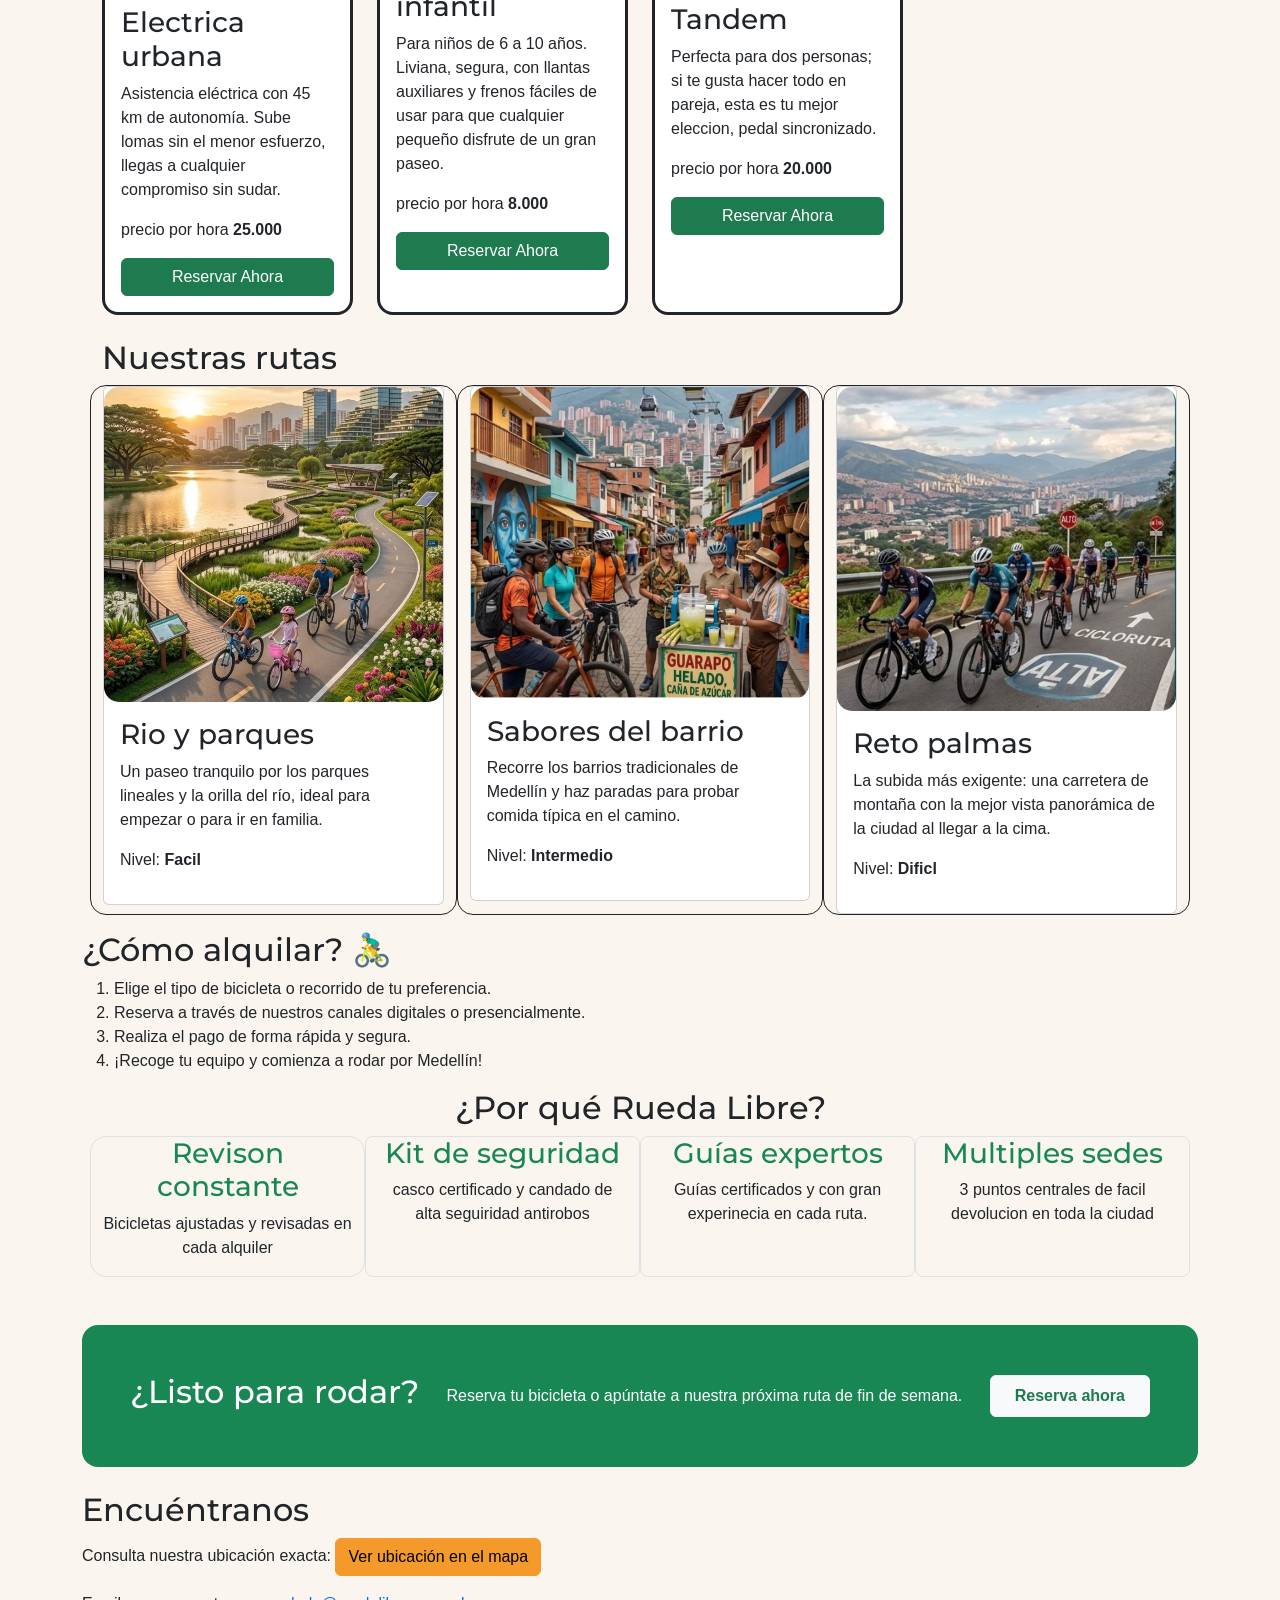
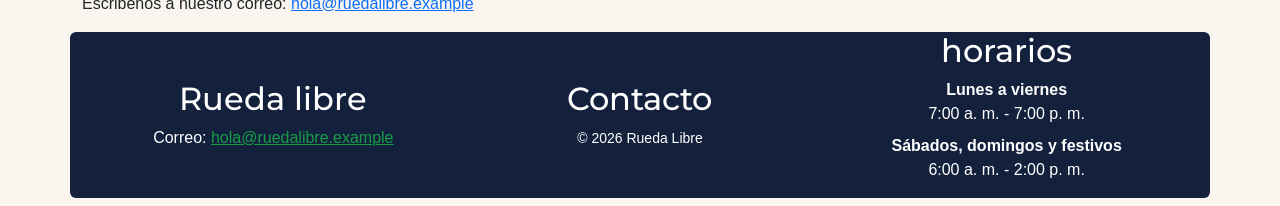
==== commit f80e1a97: "espacio entre cartas" ====
--- a/index.html
+++ b/index.html
@@ -95,8 +95,8 @@
 <section class="mb-5">
             <h2>Nuestros servicios</h2>
             <div class="row">
-                <div class="col-md-4 border border-dark rounded-4">
-                    <div class="card h-100">
+                <div class="col-md-4">
+                    <div class="card h-100 border-3 border-dark rounded-4">
                         <img src="./img/alquiler-inicio.png" alt="" class="img-fluid">
                         <div class="card-body">
                             <h3>Alquiler de bicicletas</h3>
@@ -107,8 +107,8 @@
                             <a href="./paginas/Tarifas.html#alquiler" class="btn btn-secondary w-100 mb-3">¿Conoces Nuestros Planes de Alquiler?</a>
                     </div>
                 </div>
-                <div class="col-md-4 border border-dark rounded-4">
-                    <div class="card h-100">
+                <div class="col-md-4 ">
+                    <div class="card h-100 border-3 border-dark rounded-4">
                         <img src="./img/guias_rl.jpeg" alt="" class="img-fluid">
                         <div class="card-body">
                             <h3>Recorridos Guiados</h3>
@@ -120,8 +120,8 @@
                         <a href="./paginas/Tarifas.html#Rutas" class="btn btn-outline btn-secondary w-100 mb-3">¿Que Recorrido Prefieres?</a>
                     </div>
                 </div>
-                <div class="col-md-4 border border-dark rounded-4">
-                    <div class="card h-100">
+                <div class="col-md-4">
+                    <div class="card h-100 border-3 border-dark rounded-4">
                         <img src="./img/taller.jpeg" alt="">
                         <div class="card-body">
                             <h3>Taller básico</h3>
@@ -142,7 +142,7 @@
 
         <section class="my-3">
             <h2>!Promociones mensuales!</h2>
-            <div id="carouselExampleIndicators" class="carousel slide" data-bs-ride="carousel">
+            <div id="carouselExampleIndicators" class="carousel slide border border-dark rounded-4" data-bs-ride="carousel">
                 <div class="carousel-indicators">
                     <button type="button" data-bs-target="#carouselExampleIndicators" data-bs-slide-to="0" class="active" aria-current="true" aria-label="Slide 1"></button>
                     <button type="button" data-bs-target="#carouselExampleIndicators" data-bs-slide-to="1" aria-label="Slide 2"></button>
@@ -175,8 +175,8 @@
         <section class="my-4">
             <h2>Nuestra Flota</h2>
             <div class="row">
-                <div class="col-md-3 border border-dark rounded-4">
-                    <div class="card h-100">
+                <div class="col-md-3">
+                    <div class="card h-100 border-3 border-dark rounded-4">
                         <img src="./img/urb_c.jpeg" alt="Bicicleta clasica Urbana" class="imf-fluid">
                         <div class="card-body d-flex flex-column">
                             <h3>Urbana Clasica</h3>
@@ -188,8 +188,8 @@
                         </div>
                     </div>
                 </div>
-                <div class="col-md-3 border border-dark rounded-4">
-                    <div class="card h-100">
+                <div class="col-md-3">
+                    <div class="card h-100 border-3 border-dark rounded-4">
                         <img src="./img/ubr_pl.jpeg" alt="Bicicleta urbana plegable" class="img-fluid">
                         <div class="card-body d-flex flex-column">
                             <h3>Urbana Plegable</h3>
@@ -201,8 +201,8 @@
                         </div>
                     </div>
                 </div>
-                <div class="col-md-3 border border-dark rounded-4">
-                    <div class="card h-100">
+                <div class="col-md-3">
+                    <div class="card h-100 border-3 border-dark rounded-4">
                         <img src="./img/mont_tr.jpeg" alt="Bicicleta para montaña" class="img-fluid">
                         <div class="card-body d-flex flex-column">
                             <h3>Montaña Trail</h3>
@@ -216,8 +216,8 @@
                         </div>
                     </div>
                 </div>
-                <div class="col-md-3 border border-dark rounded-4">
-                    <div class="card h-100">
+                <div class="col-md-3">
+                    <div class="card h-100 border-3 border-dark rounded-4">
                         <img src="./img/gr_av.jpeg" alt="Bicicleta Gravel aventure" class="img-fluid">
                         <div class="card-body d-flex flex-column">
                             <h3>Gravel aventure</h3>
@@ -232,8 +232,8 @@
                 </div>
             </div>
             <div class="row mt-3">
-                <div class="col-md-3 border border-dark rounded-4">
-                    <div class="card h-100">
+                <div class="col-md-3">
+                    <div class="card h-100 border-3 border-dark rounded-4">
                         <img src="./img/ele_urb.jpeg" alt="Bicicleta electrica urbana">
                         <div class="card-body d-flex flex-column">
                             <h3>Electrica urbana</h3>
@@ -246,8 +246,8 @@
                         </div>
                     </div>
                 </div>
-                <div class="col-md-3 border border-dark rounded-4">
-                    <div class="card h-100">
+                <div class="col-md-3">
+                    <div class="card h-100 border-3 border-dark rounded-4">
                         <img src="./img/infan.jpeg" alt="Bicicleta para niños">
                         <div class="card-body d-flex flex-column">
                             <h3>infantil</h3>
@@ -261,8 +261,8 @@
                         </div>
                     </div>
                 </div>
-                <div class="col-md-3 border border-dark rounded-4">
-                    <div class="card h-100">
+                <div class="col-md-3">
+                    <div class="card h-100 border-3 border-dark rounded-4">
                         <img src="./img/tad_av.jpeg" alt="Bicicleta Para dos personas">
                         <div class="card-body d-flex flex-column">
                             <h3>Tandem</h3>
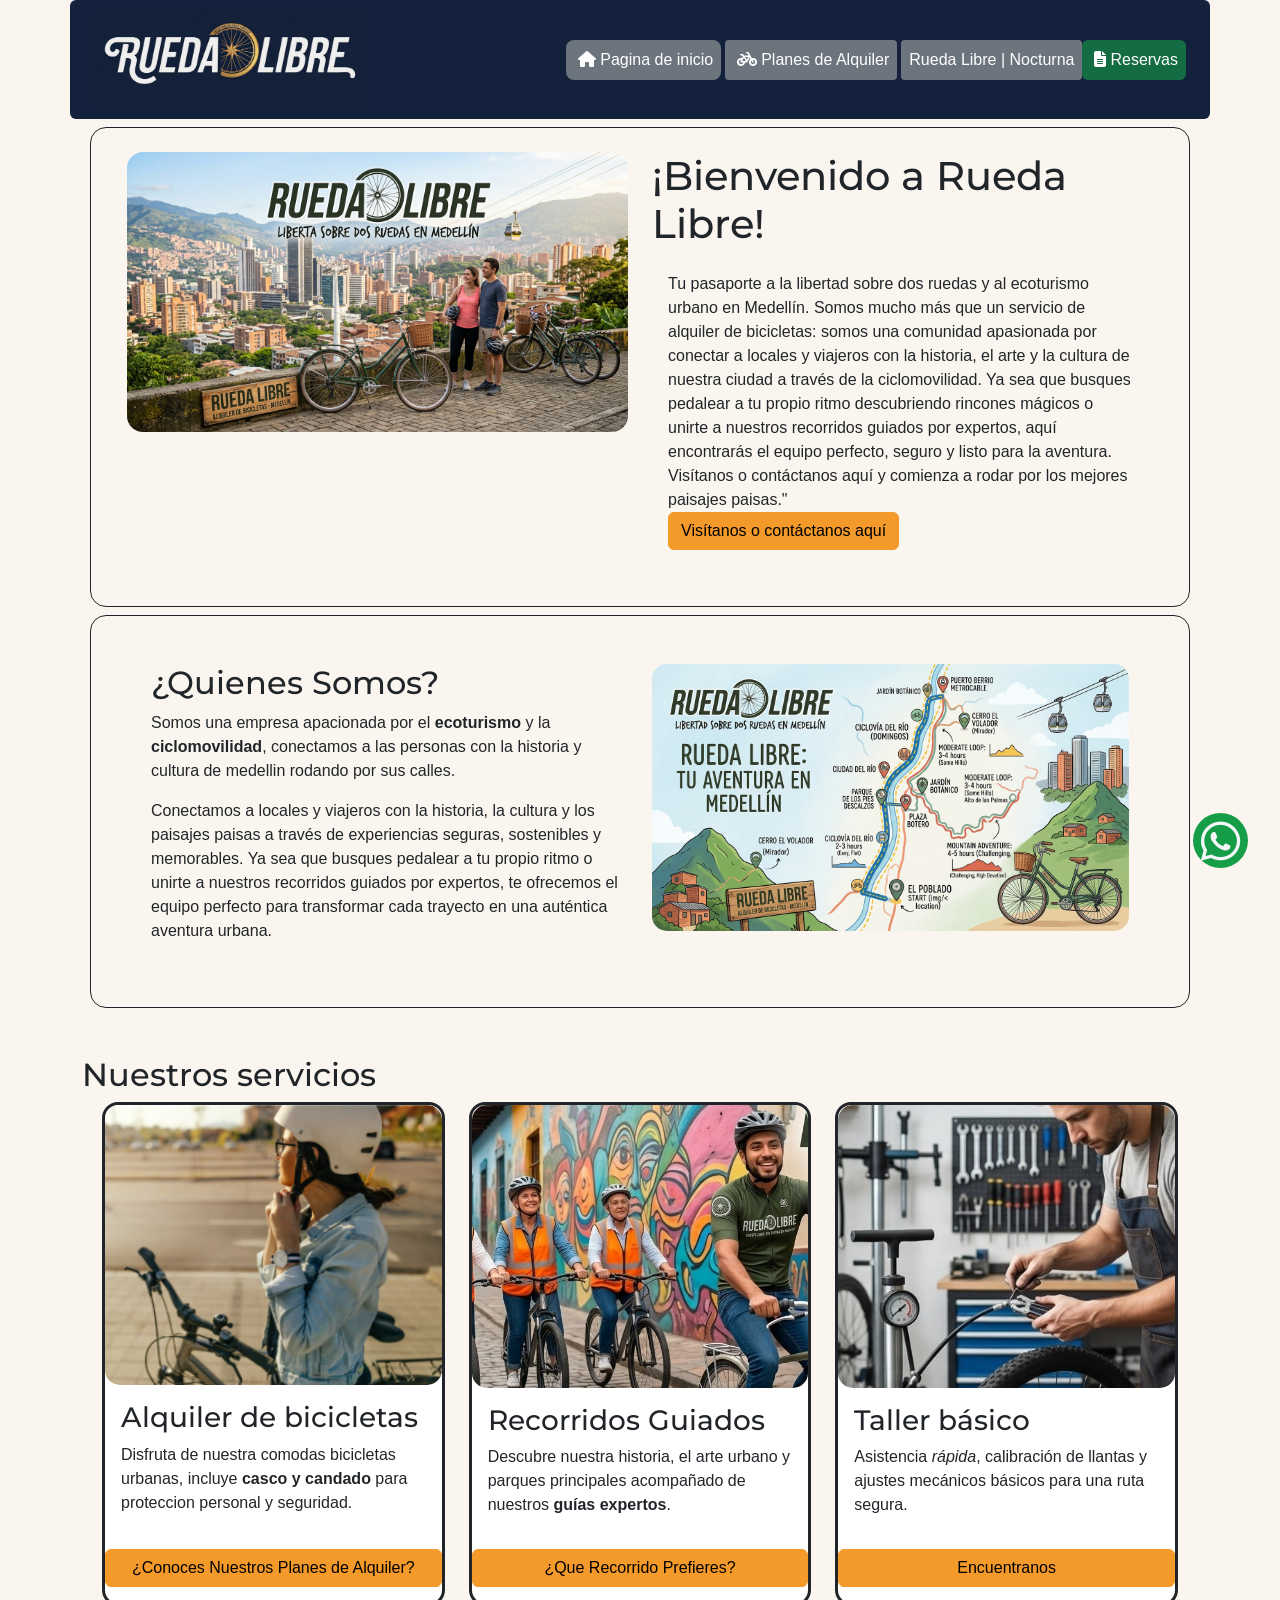
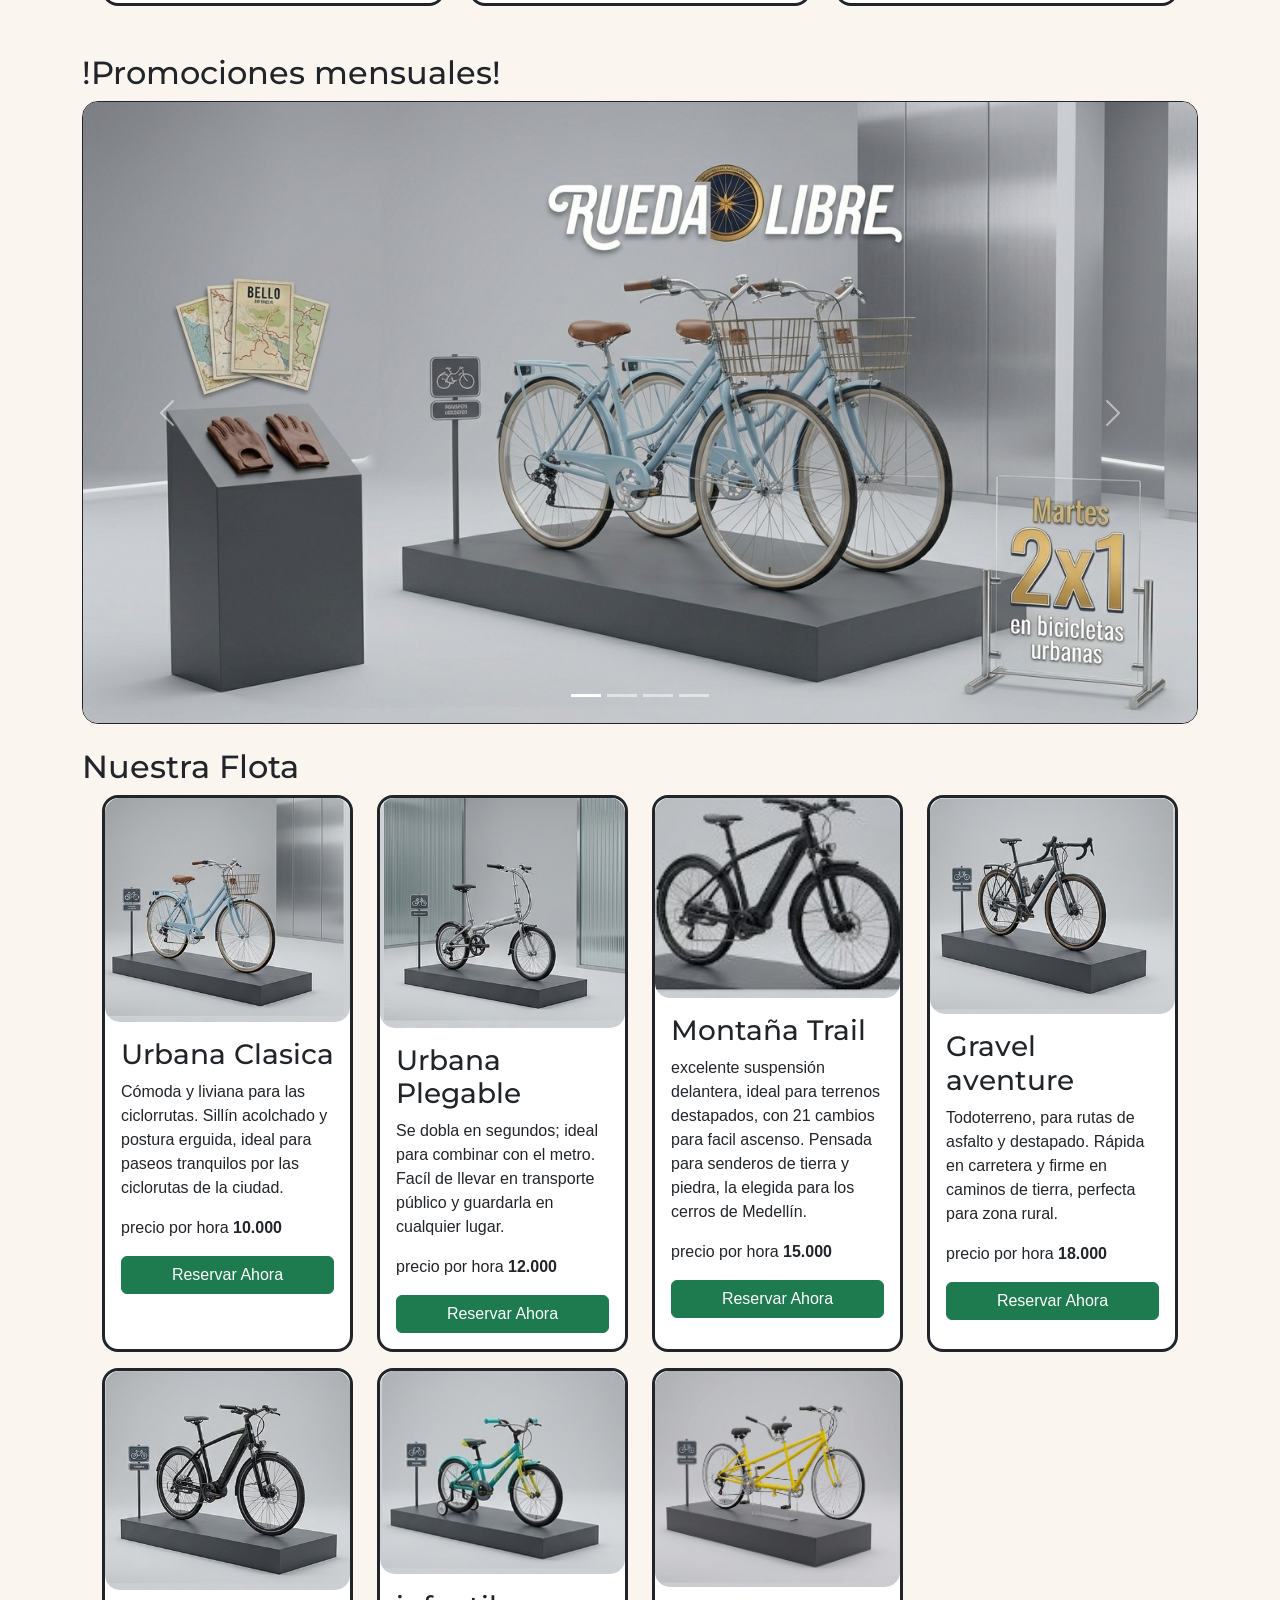
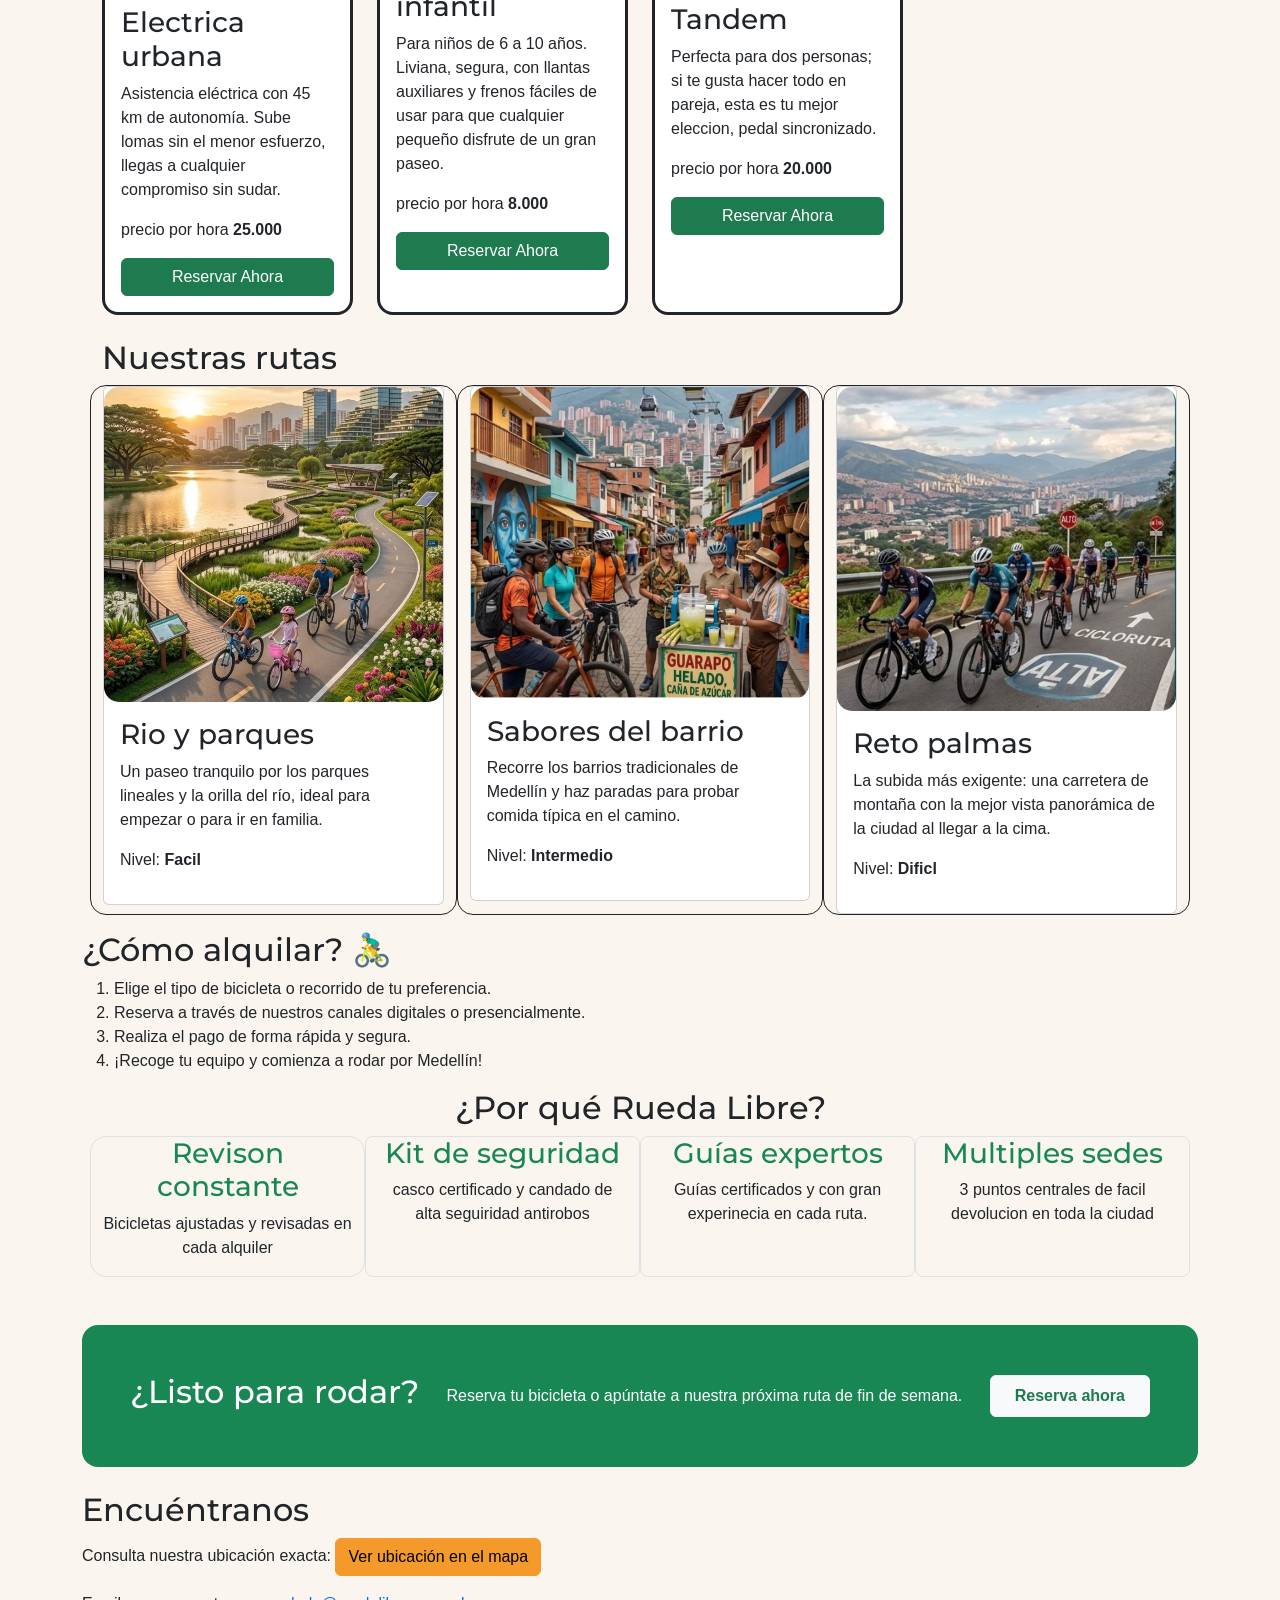
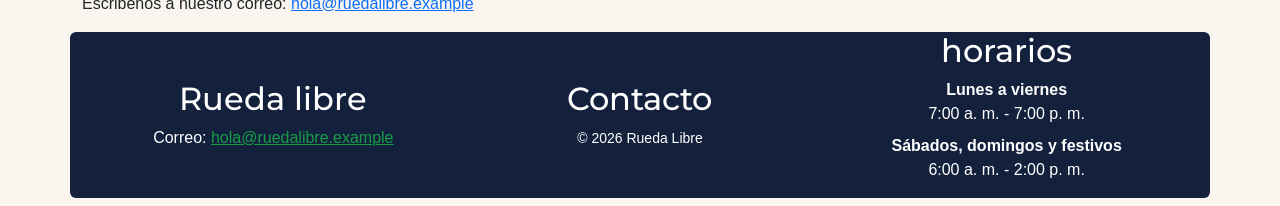
==== commit 5d38e87a: "feat: se integra boton de rueda nocturna y en carrusel se añade imagen con boton a la pagina" ====
--- a/index.html
+++ b/index.html
@@ -22,25 +22,32 @@
         <nav class="navbar navbar-expand-lg w-100">
             <div class="container-fluid">
                 <img src="./img/logo.jpeg" alt="logo rueda libre">
-<!-----------------------------------===============================btn Rueda libre | nocturna =====--->                
-                <a href="./nocturna/prototipo.html" class="btn btn-outline-secondary mx-5">
-                    Rueda Libre | Nocturna
-                </a>
-                
-                <button class="navbar-toggler bg-light" type="button" data-bs-toggle="collapse" data-bs-target="#menuPrincipal" aria-expanded="false"
-                    aria-label="Toggle navigation">
+                <!-----------------------------------===============================btn Rueda libre | nocturna =====--->
+                <button class="navbar-toggler bg-light" type="button" data-bs-toggle="collapse"
+                    data-bs-target="#menuPrincipal" aria-expanded="false" aria-label="Toggle navigation">
                     <span class="navbar-toggler-icon"></span>
                 </button>
                 <div class="collapse navbar-collapse" id="menuPrincipal">
                     <ul class="navbar-nav ms-auto">
                         <li class="nav-item py-1">
-                            <a class="nav-link active text-white btn btn-lg btn-outline-secondary w-100" aria-current="page" href="index.html"><i class="fa-solid fa-house mx-1"></i>Pagina de inicio</a>
+                            <a class="nav-link active text-white btn btn-lg btn-outline-secondary w-100"
+                                aria-current="page" href="index.html"><i class="fa-solid fa-house mx-1"></i>Pagina de
+                                inicio</a>
                         </li>
                         <li class="nav-item p-1">
-                            <a class="nav-link active text-white btn btn btn-sm btn-outline-secondary w-100" href="./paginas/Tarifas.html"><i class="fa-solid fa-bicycle mx-1"></i>Planes de Alquiler</a>
+                            <a class="nav-link active text-white btn btn btn-sm btn-outline-secondary w-100"
+                                href="./paginas/Tarifas.html"><i class="fa-solid fa-bicycle mx-1"></i>Planes de
+                                Alquiler</a>
+                        <li class="nav-item py-1">
+                            <a class="nav-link active text-white btn btn btn-sm btn-outline-secondary w-100"
+                                href="./nocturna/prototipo.html">
+                                Rueda Libre | Nocturna
+                            </a>
+                        </li>
                         </li>
                         <li class="nav-item py-1">
-                            <a class="nav-link active text-white btn btn-success w-100" href="./paginas/Reservas.html"><i class="fa-solid fa-file-lines mx-1"></i>Reservas</a>
+                            <a class="nav-link active text-white btn btn-success w-100"
+                                href="./paginas/Reservas.html"><i class="fa-solid fa-file-lines mx-1"></i>Reservas</a>
                         </li>
                     </ul>
                 </div>
@@ -49,7 +56,7 @@
     </header>
     <main class="container">
 
-<!--------------------- Seccion inicial de bienvenida ----->
+        <!--------------------- Seccion inicial de bienvenida ----->
 
         <section class="row mb-2 border border-dark rounded-4 p-4">
             <div class="col-md-6 ">
@@ -70,29 +77,30 @@
                     <a href="#encuentranos" class="btn btn-secondary">Visítanos o contáctanos aquí</a>
                 </p>
             </div>
-            
-
-        </section>
-        <section class="row mb-5 border border-dark rounded-4 p-5">            
+
+
+        </section>
+        <section class="row mb-5 border border-dark rounded-4 p-5">
             <div class="col-md-6">
                 <h2>¿Quienes Somos?</h2>
                 <p>Somos una empresa apacionada por el <strong>ecoturismo</strong> y la <strong>ciclomovilidad</strong>,
                     conectamos a las personas con la historia y cultura de medellin rodando por sus calles.</p>
                 <p>
-                    Conectamos a locales y viajeros con la historia, la cultura y los paisajes paisas a través de 
-                    experiencias seguras, sostenibles y memorables. Ya sea que busques pedalear a tu propio ritmo 
-                    o unirte a nuestros recorridos guiados por expertos, te ofrecemos el equipo perfecto para transformar 
+                    Conectamos a locales y viajeros con la historia, la cultura y los paisajes paisas a través de
+                    experiencias seguras, sostenibles y memorables. Ya sea que busques pedalear a tu propio ritmo
+                    o unirte a nuestros recorridos guiados por expertos, te ofrecemos el equipo perfecto para
+                    transformar
                     cada trayecto en una auténtica aventura urbana.
                 </p>
             </div>
             <div class="col-md-6">
                 <img src="./img/ruta.jpeg" alt="Ruta del recorrido guiado" class="img-fluid">
             </div>
-        </section>        
-
-<!------------ Seccion de presentacion de servicios  --------------------------------->
-        
-<section class="mb-5">
+        </section>
+
+        <!------------ Seccion de presentacion de servicios  --------------------------------->
+
+        <section class="mb-5">
             <h2>Nuestros servicios</h2>
             <div class="row">
                 <div class="col-md-4">
@@ -103,8 +111,9 @@
                             <p>Disfruta de nuestra comodas bicicletas urbanas, incluye<strong> casco y candado</strong>
                                 para
                                 proteccion personal y seguridad. </p>
-                            </div>
-                            <a href="./paginas/Tarifas.html#alquiler" class="btn btn-secondary w-100 mb-3">¿Conoces Nuestros Planes de Alquiler?</a>
+                        </div>
+                        <a href="./paginas/Tarifas.html#alquiler" class="btn btn-secondary w-100 mb-3">¿Conoces Nuestros
+                            Planes de Alquiler?</a>
                     </div>
                 </div>
                 <div class="col-md-4 ">
@@ -117,7 +126,8 @@
                                     expertos</strong>.
                             </p>
                         </div>
-                        <a href="./paginas/Tarifas.html#Rutas" class="btn btn-outline btn-secondary w-100 mb-3">¿Que Recorrido Prefieres?</a>
+                        <a href="./paginas/Tarifas.html#Rutas" class="btn btn-outline btn-secondary w-100 mb-3">¿Que
+                            Recorrido Prefieres?</a>
                     </div>
                 </div>
                 <div class="col-md-4">
@@ -138,40 +148,61 @@
 
         </section>
 
-<!--------------------- Seccion del carrusel ------------------------------>
+        <!--------------------- Seccion del carrusel ------------------------------>
 
         <section class="my-3">
             <h2>!Promociones mensuales!</h2>
-            <div id="carouselExampleIndicators" class="carousel slide border border-dark rounded-4" data-bs-ride="carousel">
+            <div id="carouselExampleIndicators" class="carousel slide border border-dark rounded-4"
+                data-bs-ride="carousel">
                 <div class="carousel-indicators">
-                    <button type="button" data-bs-target="#carouselExampleIndicators" data-bs-slide-to="0" class="active" aria-current="true" aria-label="Slide 1"></button>
-                    <button type="button" data-bs-target="#carouselExampleIndicators" data-bs-slide-to="1" aria-label="Slide 2"></button>
-                    <button type="button" data-bs-target="#carouselExampleIndicators" data-bs-slide-to="2" aria-label="Slide 3"></button>
+                    <button type="button" data-bs-target="#carouselExampleIndicators" data-bs-slide-to="0"
+                        class="active" aria-current="true" aria-label="Slide 1"></button>
+                    <button type="button" data-bs-target="#carouselExampleIndicators" data-bs-slide-to="1"
+                        aria-label="Slide 2"></button>
+                    <button type="button" data-bs-target="#carouselExampleIndicators" data-bs-slide-to="2"
+                        aria-label="Slide 3"></button>
+                    <button type="button" data-bs-target="#carouselExampleIndicators" data-bs-slide-to="3"
+                        aria-label="Slide 4"></button>
+    
                 </div>
                 <div class="carousel-inner">
                     <div class="carousel-item active" data-bs-interval="4000">
-                    <img src="./img/clasica_promo.jpeg" class="d-block w-100" alt="foto de nuetsra ciclas urbanas en promocion de 2x1 los martes">
+                        <img src="./img/clasica_promo.jpeg" class="d-block w-100"
+                            alt="foto de nuetsra ciclas urbanas en promocion de 2x1 los martes">
                     </div>
                     <div class="carousel-item" data-bs-interval="4000">
-                    <img src="./img/elec_promo.jpeg" class="d-block w-100" alt="imagen de nuestra cicla en promocion 20 % de descuento en eléctricas de lunes a jueves">
+                        <img src="./img/elec_promo.jpeg" class="d-block w-100"
+                            alt="imagen de nuestra cicla en promocion 20 % de descuento en eléctricas de lunes a jueves">
                     </div>
                     <div class="carousel-item" data-bs-interval="4000">
-                    <img src="./img/cumple_promo.jpeg" class="d-block w-100" alt="promocion, si cumples años, el recorrido guiado es gratis">
-                    </div>
-                </div>
-                <button class="carousel-control-prev" type="button" data-bs-target="#carouselExampleIndicators" data-bs-slide="prev">
+                        <img src="./img/cumple_promo.jpeg" class="d-block w-100"
+                            alt="promocion, si cumples años, el recorrido guiado es gratis">
+                    </div>
+                    <div class="carousel-item" data-bs-interval="4000">
+                        <img src="./img/luces.jpeg" class="d-block w-100" alt="Rueda nocturna, rutas de noche">
+                        <div class="carousel-caption d-none d-md-block bg-secondary w-50 mx-auto opacity-75 rounded-3 ">
+                            <h5 class="fw-bold text-dark ">Rueda Nocturna</h5>
+                            <p class="text-dark">Visita nuestra pagina de rutas nocturnas.</p>
+                            <a class="btn btn-primary" href="https://juliiands.github.io/Rueda_Nocturna/">
+                                Encuentrala Aquí</a>
+                        </div>
+                    </div>
+                </div>
+                <button class="carousel-control-prev" type="button" data-bs-target="#carouselExampleIndicators"
+                    data-bs-slide="prev">
                     <span class="carousel-control-prev-icon" aria-hidden="true"></span>
                     <span class="visually-hidden">Anterior</span>
                 </button>
-                <button class="carousel-control-next" type="button" data-bs-target="#carouselExampleIndicators" data-bs-slide="next">
+                <button class="carousel-control-next" type="button" data-bs-target="#carouselExampleIndicators"
+                    data-bs-slide="next">
                     <span class="carousel-control-next-icon" aria-hidden="true"></span>
                     <span class="visually-hidden">Siguiente</span>
                 </button>
             </div>
         </section>
 
-<!--------------------- Seccion Para la flota ------------------------------------------>
-        
+        <!--------------------- Seccion Para la flota ------------------------------------------>
+
         <section class="my-4">
             <h2>Nuestra Flota</h2>
             <div class="row">
@@ -279,8 +310,8 @@
 
         </section>
 
-<!--------------------- Seccion para los recorridos guiados --------------------------------------->
-        
+        <!--------------------- Seccion para los recorridos guiados --------------------------------------->
+
         <section class="mb-3">
             <div class="row mt-3">
                 <h2>Nuestras rutas</h2>
@@ -300,10 +331,11 @@
                 <div class="col-md-4 border border-dark rounded-4">
                     <div class="card ">
                         <img src="./img/r_barrio.jpeg" alt="Imagen barrio"
-                            aria-label="representacion del recorrido en los barrios de medellin">                    
+                            aria-label="representacion del recorrido en los barrios de medellin">
                         <div class="card-body">
                             <h3>Sabores del barrio</h3>
-                            <p> Recorre los barrios tradicionales de Medellín y haz paradas para probar comida típica en el
+                            <p> Recorre los barrios tradicionales de Medellín y haz paradas para probar comida típica en
+                                el
                                 camino.</p>
                             <p> Nivel: <strong>Intermedio</strong></p>
                         </div>
@@ -324,7 +356,7 @@
                 </div>
         </section>
 
-<!--------------------- Seccion de instrucciones, beneficios y contacto --------------------------------------->
+        <!--------------------- Seccion de instrucciones, beneficios y contacto --------------------------------------->
 
         <section>
             <article>
@@ -335,7 +367,7 @@
                     <li>Realiza el pago de forma rápida y segura.</li>
                     <li>¡Recoge tu equipo y comienza a rodar por Medellín!</li>
                 </ol>
-            </article>            
+            </article>
         </section>
         <section>
             <div class="text-center mb-5">
@@ -372,20 +404,22 @@
 
         <section class="mt-4" id="encuentranos">
             <h2>Encuéntranos</h2>
-            <p>Consulta nuestra ubicación exacta: <a href="https://maps.google.com" target="_blank" class="btn btn-secondary">Ver ubicación en el
+            <p>Consulta nuestra ubicación exacta: <a href="https://maps.google.com" target="_blank"
+                    class="btn btn-secondary">Ver ubicación en el
                     mapa</a></p>
             <p>Escribenos a nuestro correo: <a href="mailto:hola@ruedalibre.example">hola@ruedalibre.example</a></p>
 
         </section>
     </main>
 
-<!--------------------- Seccion para boton flotante y footer --------------------------------------->
+    <!--------------------- Seccion para boton flotante y footer --------------------------------------->
 
     <aside>
-        <a href="https://wa.me/573113039685" target="_blank" class="whatsapp-flotante" aria-label="Contáctanos por WhatsApp">
+        <a href="https://wa.me/573113039685" target="_blank" class="whatsapp-flotante"
+            aria-label="Contáctanos por WhatsApp">
             <i class="fa-brands fa-whatsapp"></i></a>
     </aside>
-<!--------------------------------------------------------------------------------------------------------->    
+    <!--------------------------------------------------------------------------------------------------------->
     <footer class="container rounded-2">
         <div class="row">
             <div class="col-md-4 text-center mt-5">
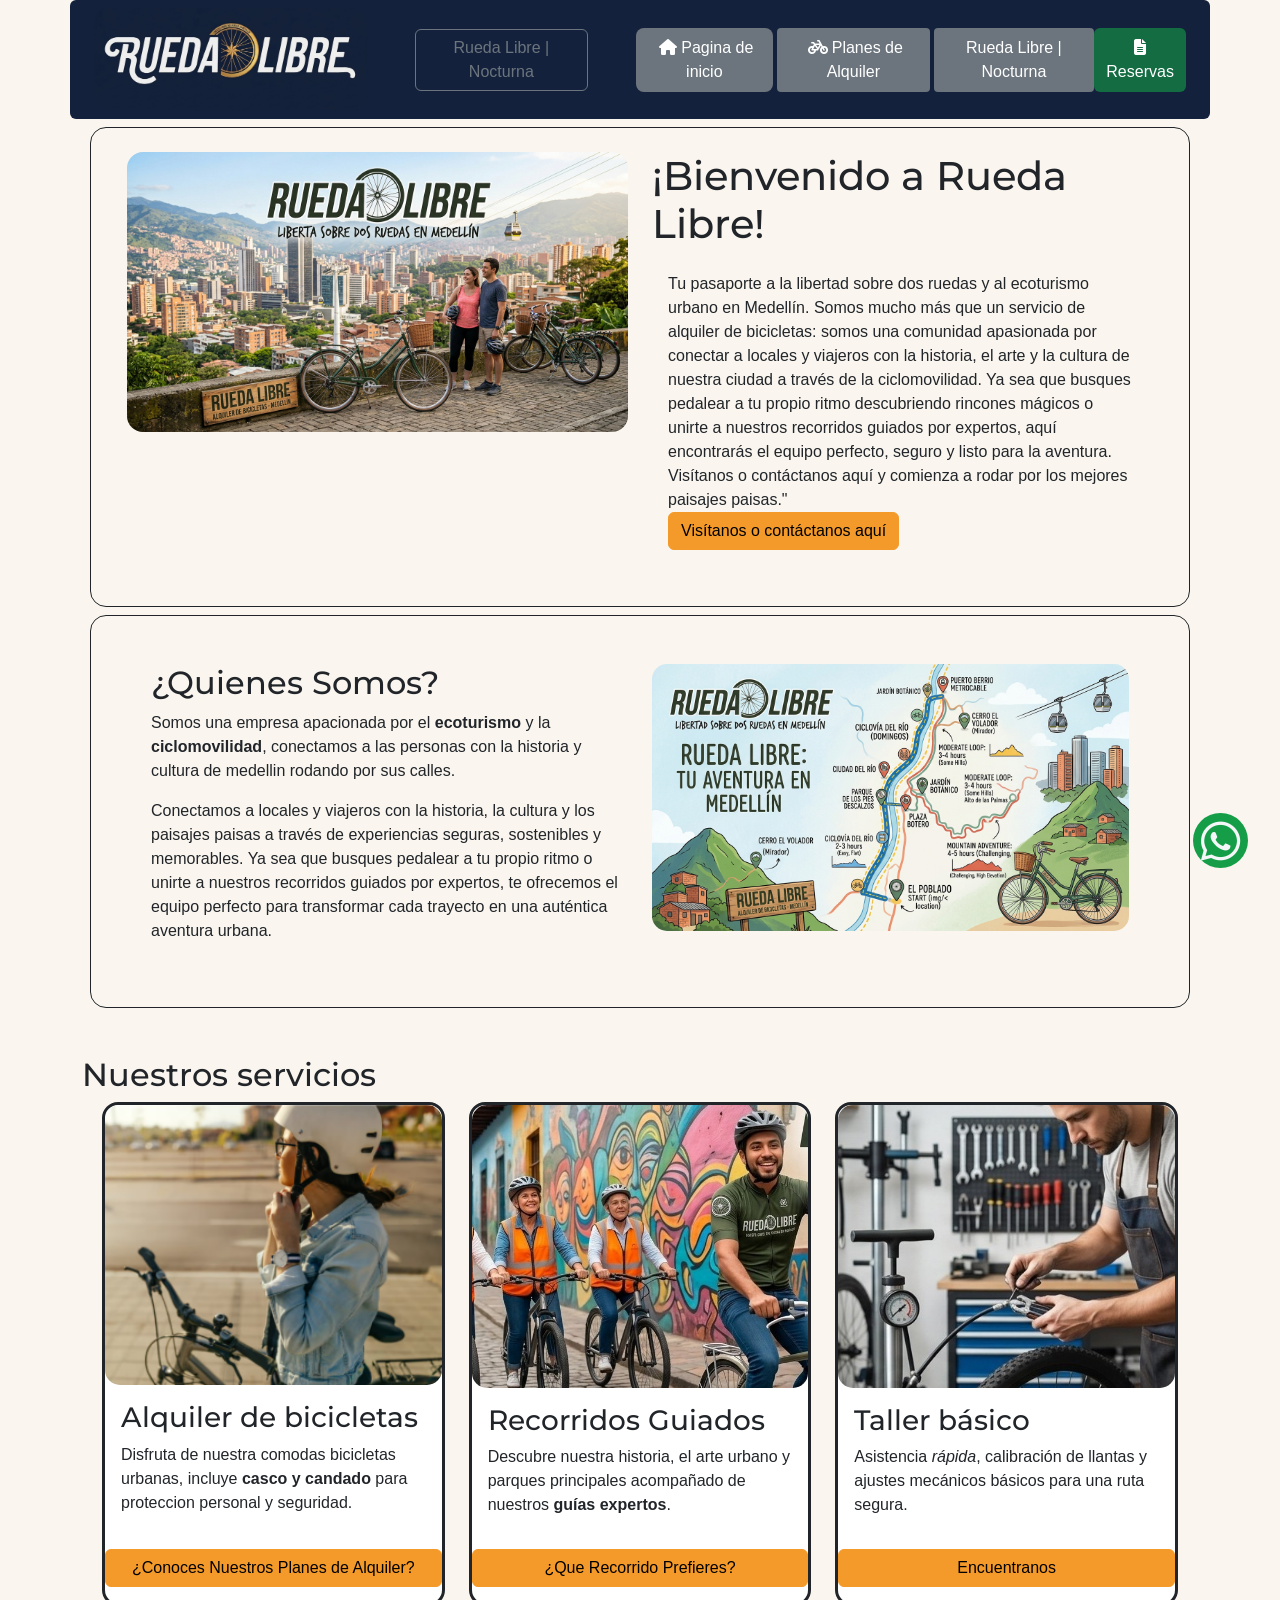
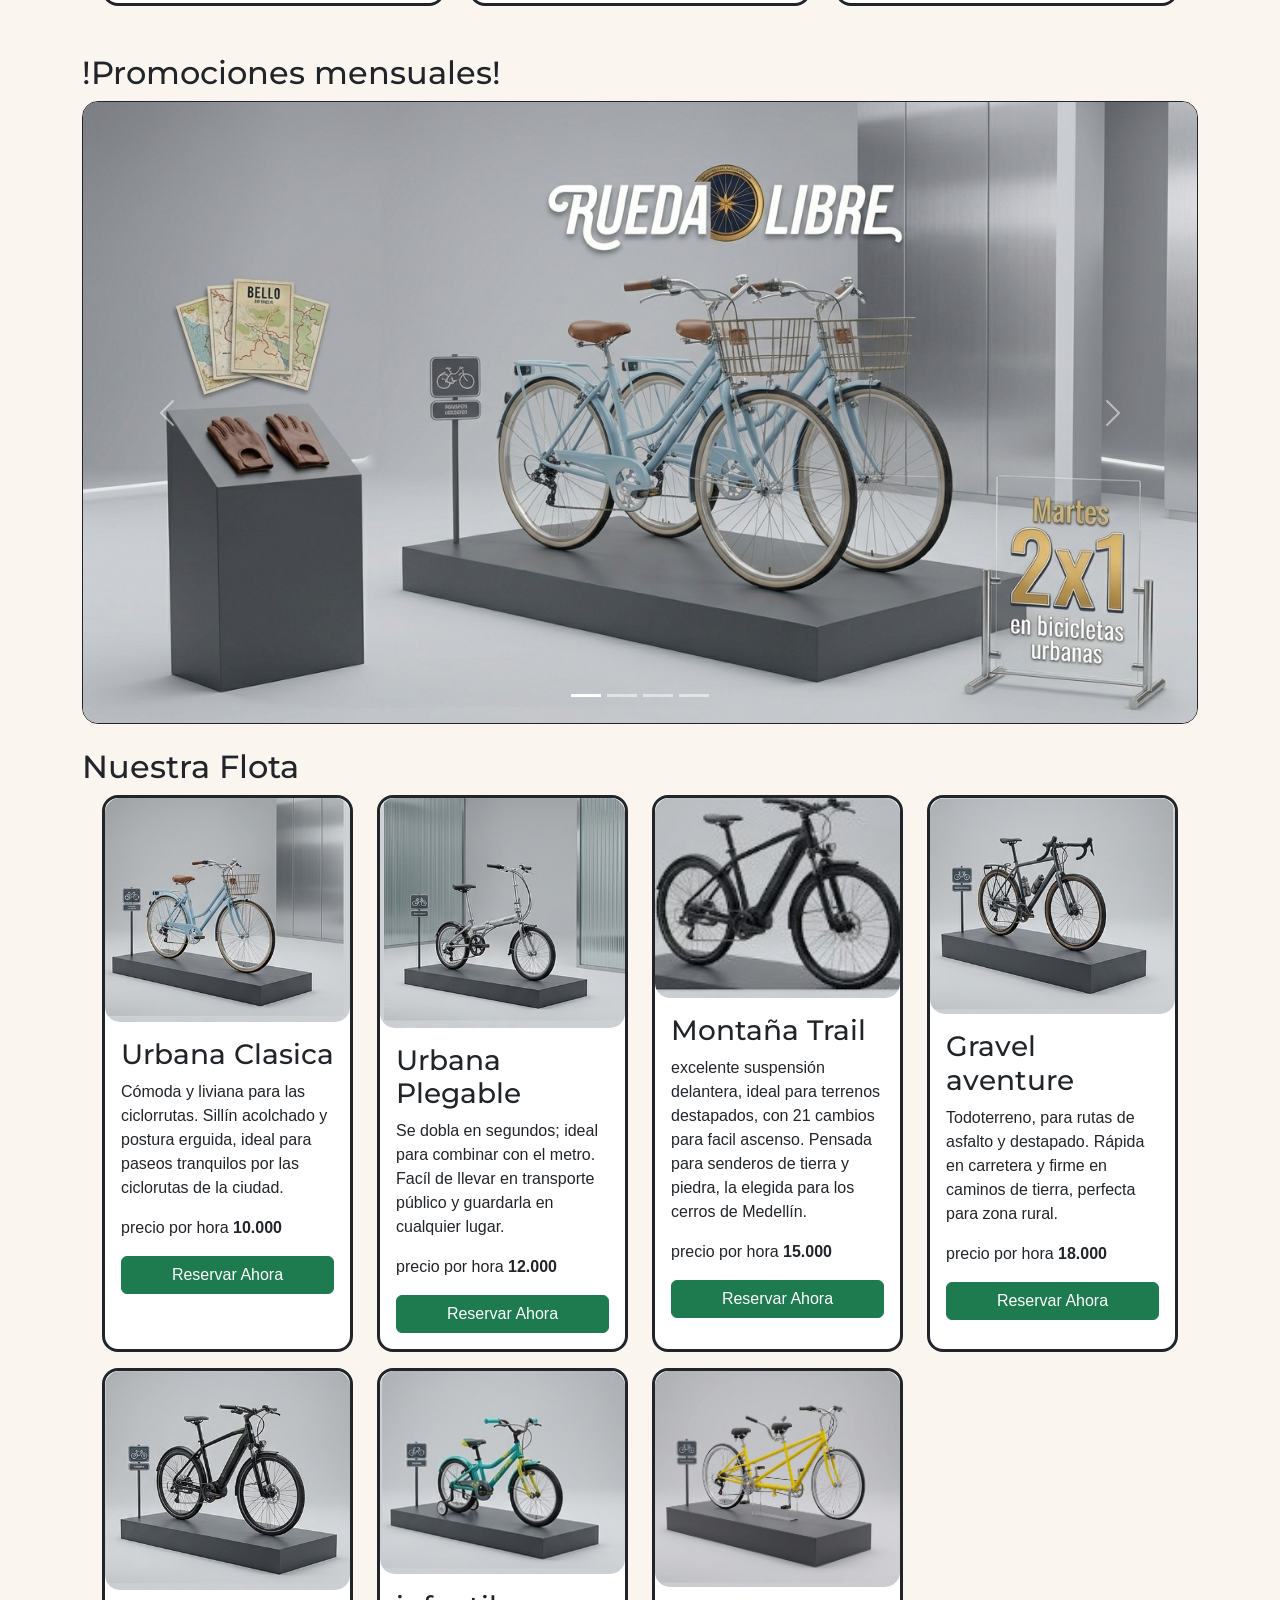
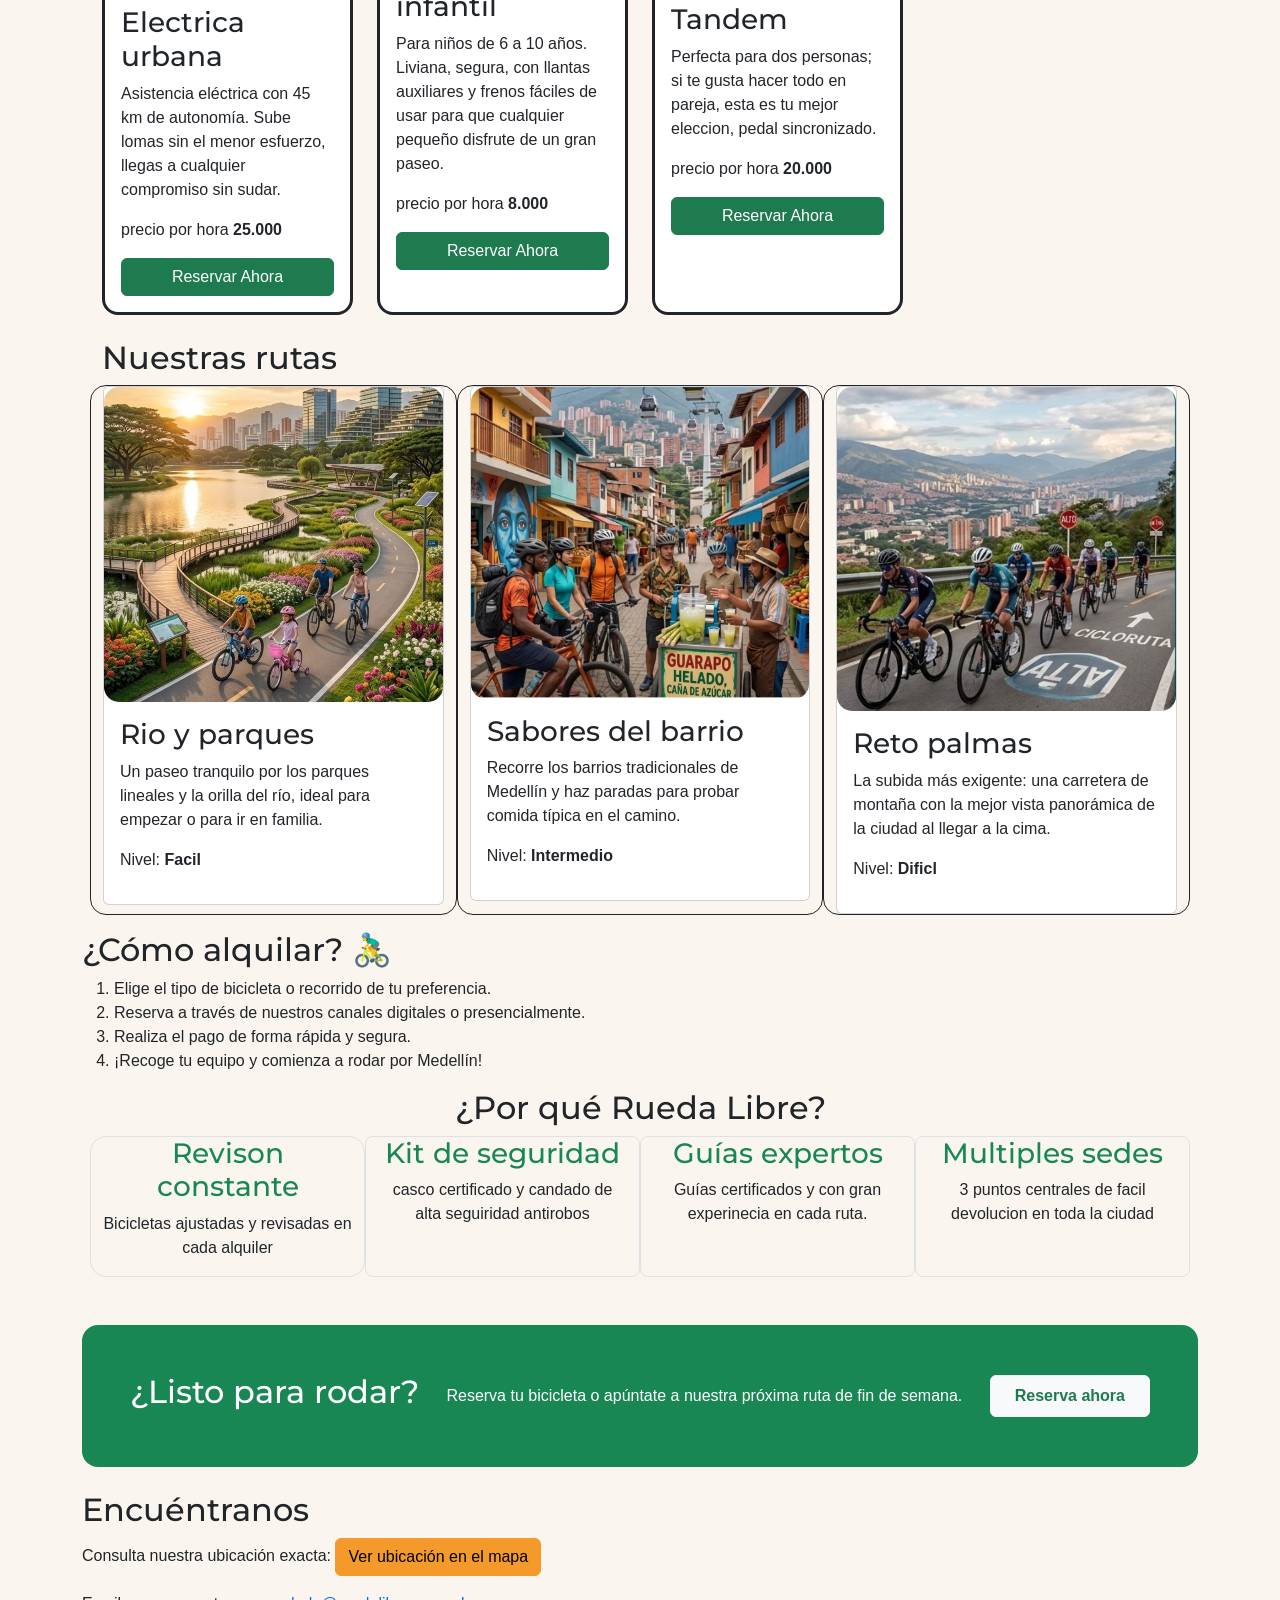
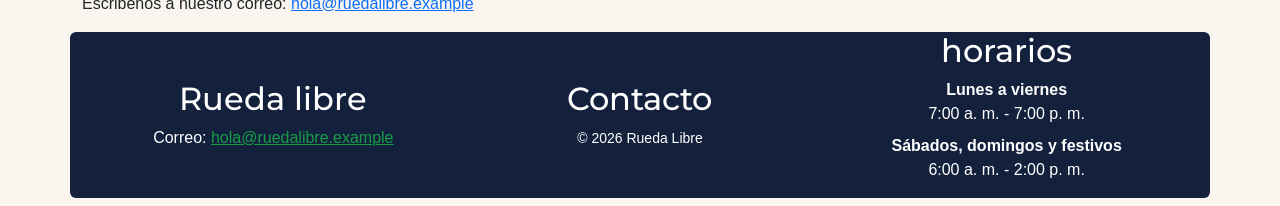
==== commit fd0d1f4a: "Merge branch 'main' of https://github.com/JuliianDS/Rueda_libre" ====
--- a/index.html
+++ b/index.html
@@ -22,9 +22,13 @@
         <nav class="navbar navbar-expand-lg w-100">
             <div class="container-fluid">
                 <img src="./img/logo.jpeg" alt="logo rueda libre">
-                <!-----------------------------------===============================btn Rueda libre | nocturna =====--->
-                <button class="navbar-toggler bg-light" type="button" data-bs-toggle="collapse"
-                    data-bs-target="#menuPrincipal" aria-expanded="false" aria-label="Toggle navigation">
+<!-----------------------------------===============================btn Rueda libre | nocturna =====--->                
+                <a href="./nocturna/prototipo.html" class="btn btn-outline-secondary mx-5">
+                    Rueda Libre | Nocturna
+                </a>
+                
+                <button class="navbar-toggler bg-light" type="button" data-bs-toggle="collapse" data-bs-target="#menuPrincipal" aria-expanded="false"
+                    aria-label="Toggle navigation">
                     <span class="navbar-toggler-icon"></span>
                 </button>
                 <div class="collapse navbar-collapse" id="menuPrincipal">
@@ -450,4 +454,4 @@
     <script src="https://cdn.jsdelivr.net/npm/bootstrap@5.3.3/dist/js/bootstrap.bundle.min.js"></script>
 </body>
 
-</html>+</html>
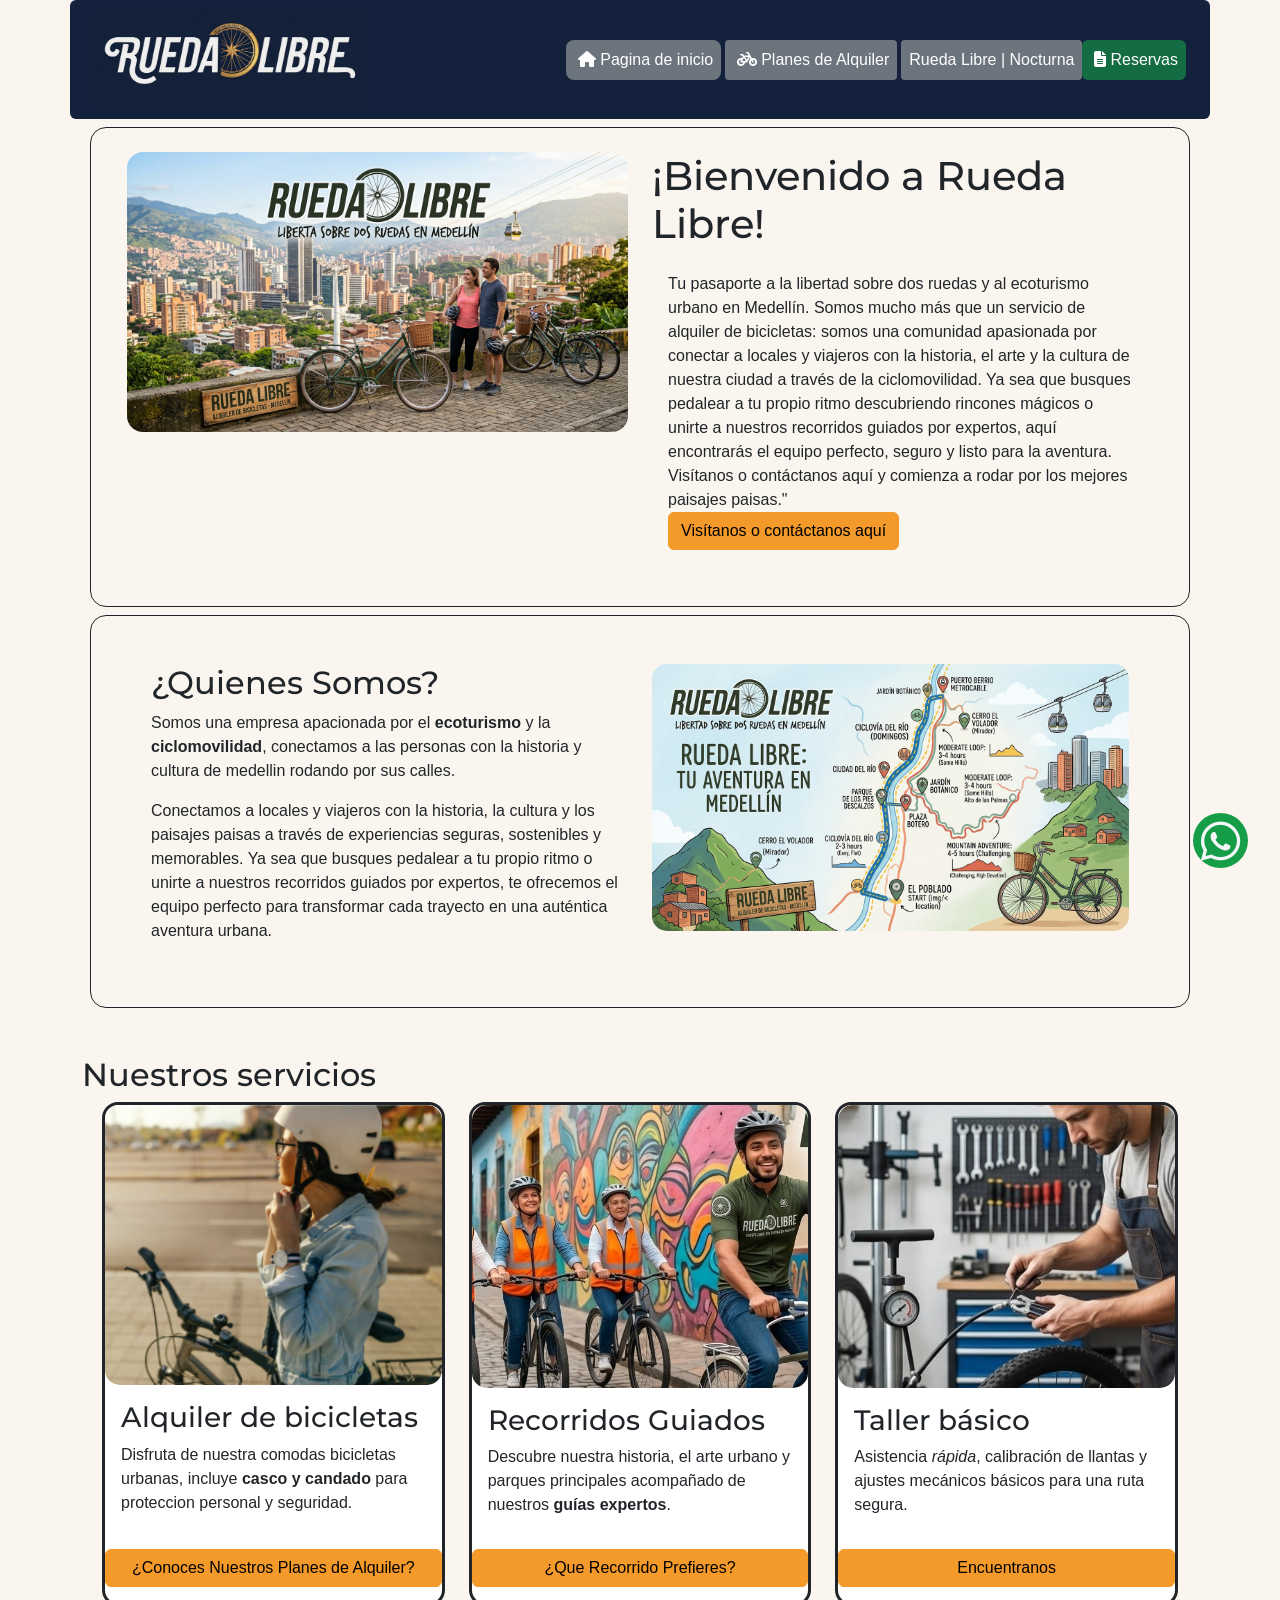
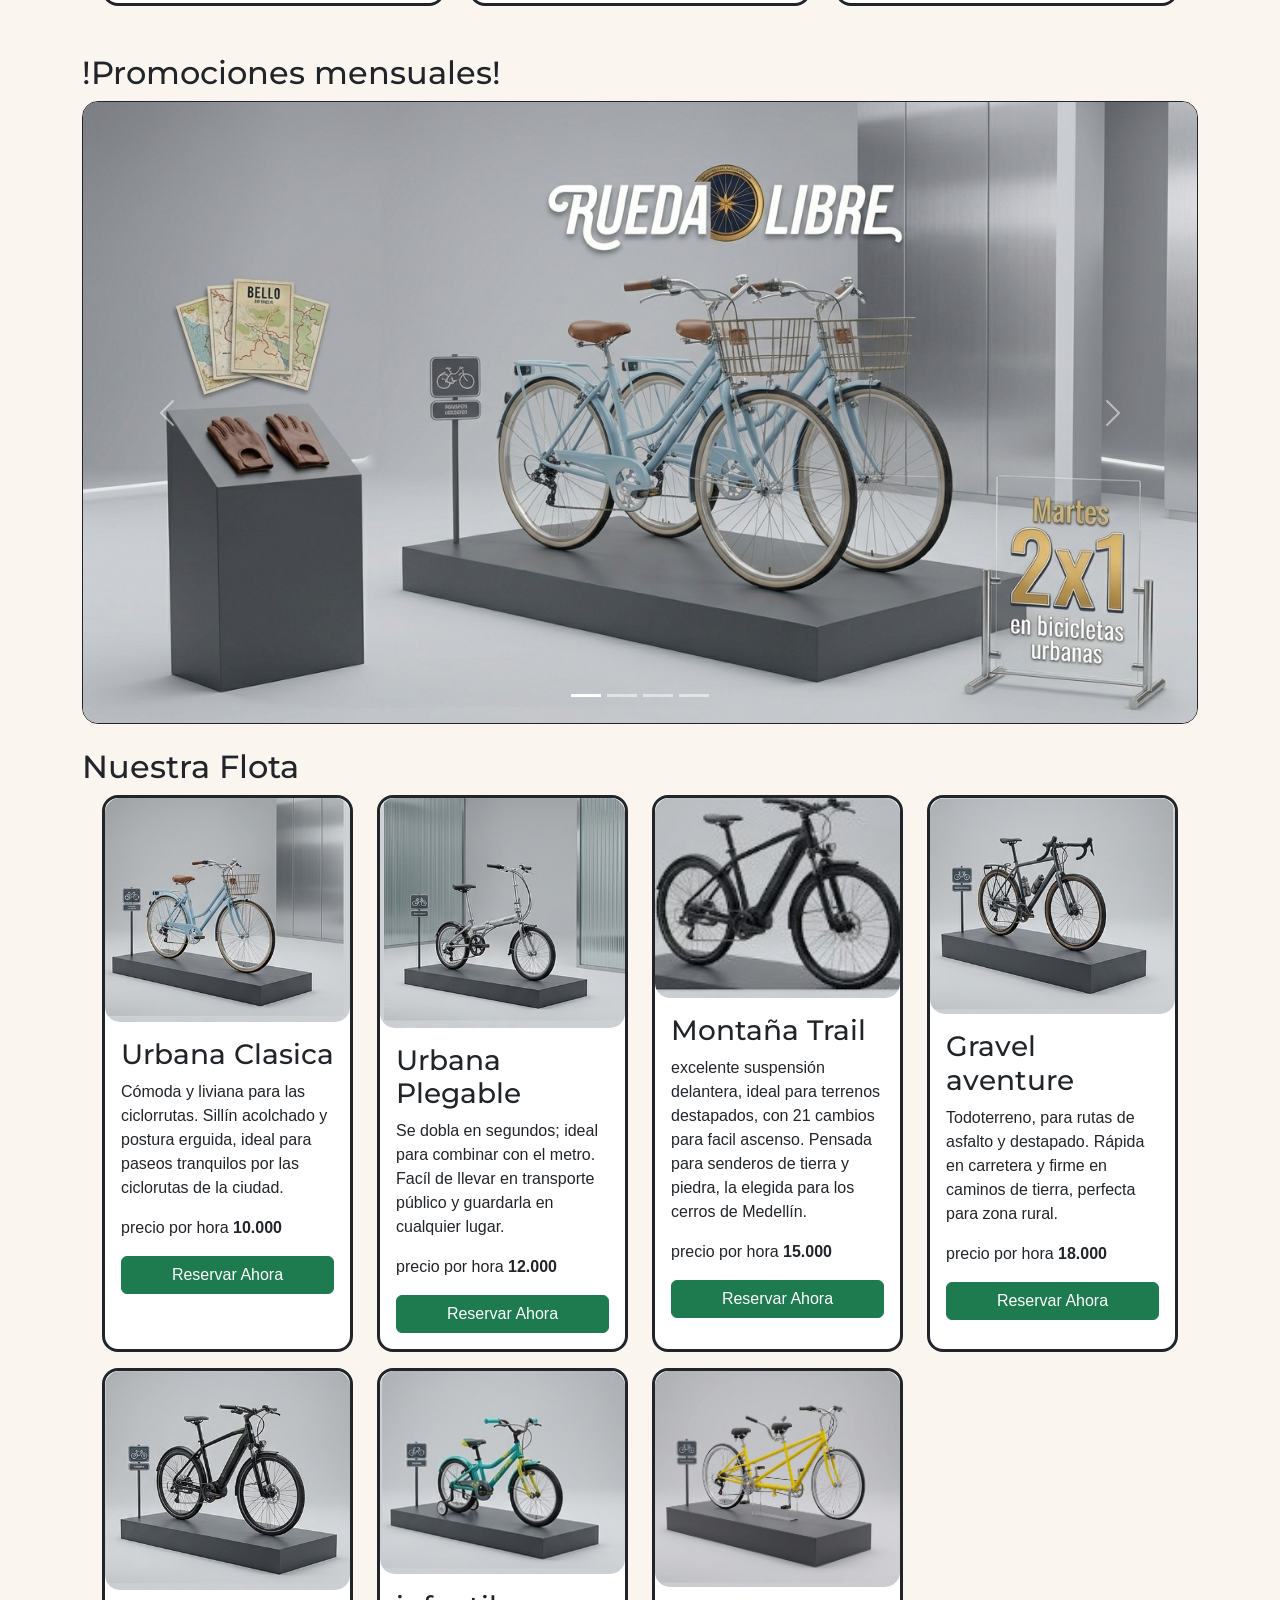
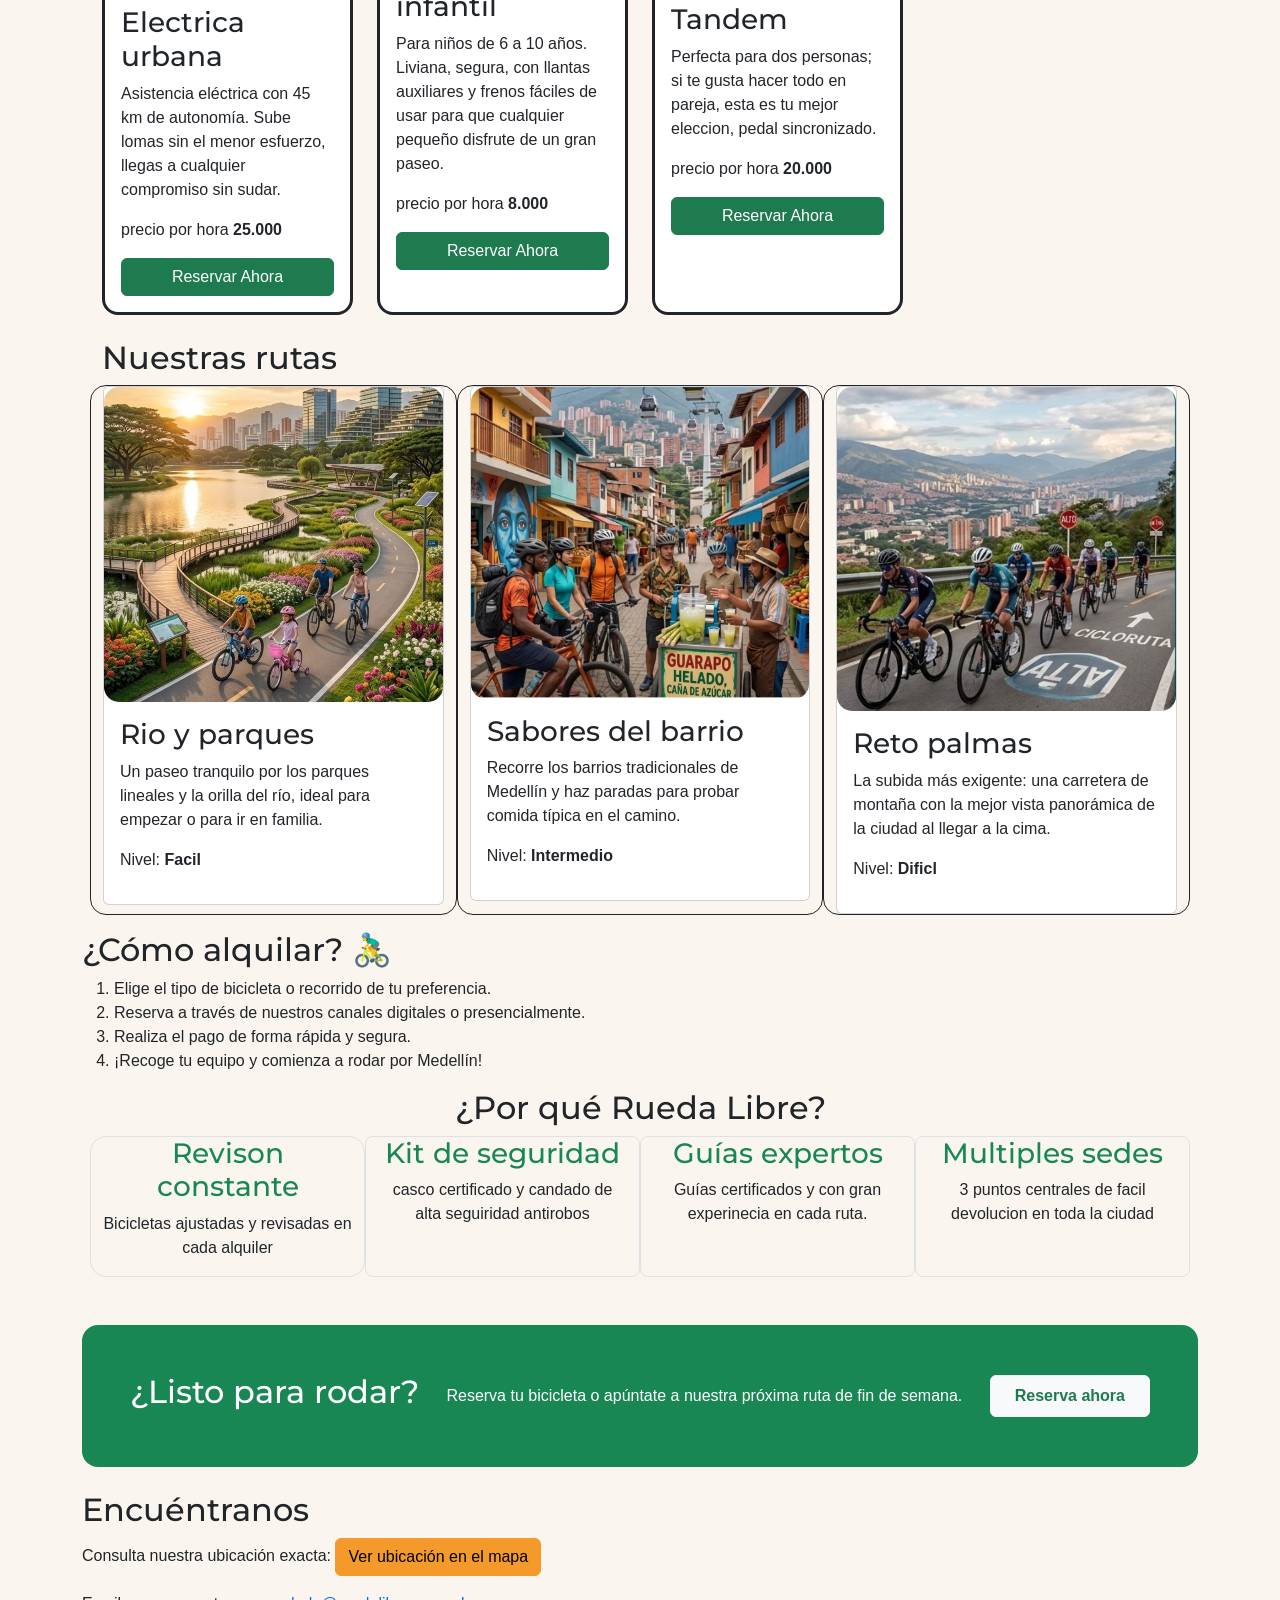
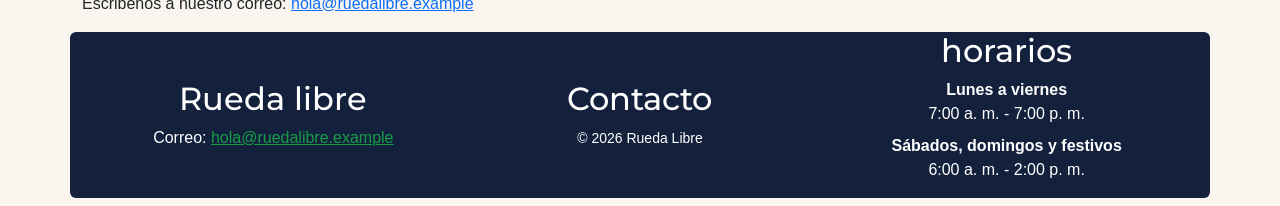
==== commit 3fcd1f0d: "fix: se reorganiza el conflicto" ====
--- a/index.html
+++ b/index.html
@@ -21,11 +21,7 @@
     <header class="container rounded-2">
         <nav class="navbar navbar-expand-lg w-100">
             <div class="container-fluid">
-                <img src="./img/logo.jpeg" alt="logo rueda libre">
-<!-----------------------------------===============================btn Rueda libre | nocturna =====--->                
-                <a href="./nocturna/prototipo.html" class="btn btn-outline-secondary mx-5">
-                    Rueda Libre | Nocturna
-                </a>
+                <img src="./img/logo.jpeg" alt="logo rueda libre">             
                 
                 <button class="navbar-toggler bg-light" type="button" data-bs-toggle="collapse" data-bs-target="#menuPrincipal" aria-expanded="false"
                     aria-label="Toggle navigation">
@@ -44,7 +40,7 @@
                                 Alquiler</a>
                         <li class="nav-item py-1">
                             <a class="nav-link active text-white btn btn btn-sm btn-outline-secondary w-100"
-                                href="./nocturna/prototipo.html">
+                                href="https://juliiands.github.io/Rueda_Nocturna/">
                                 Rueda Libre | Nocturna
                             </a>
                         </li>
